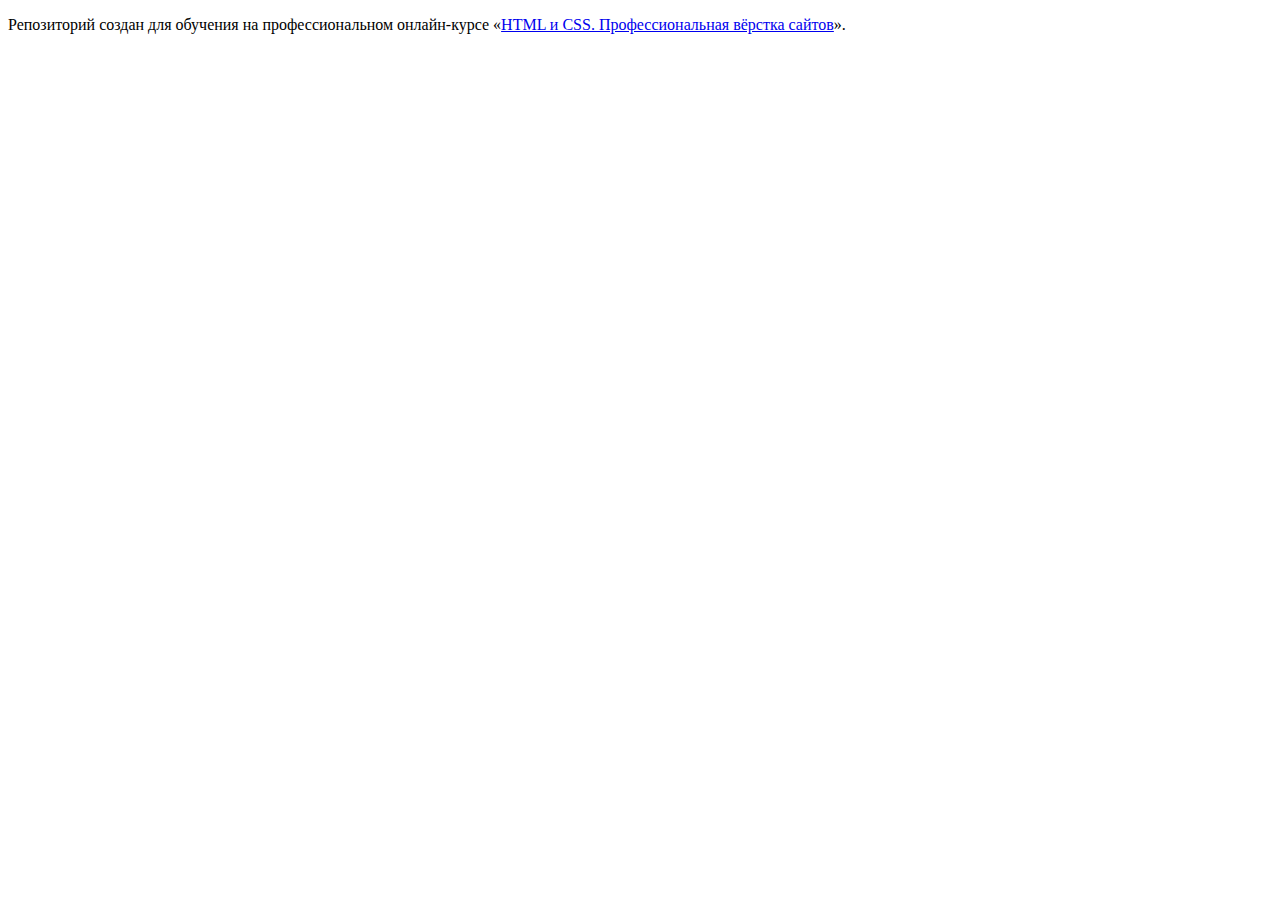
==== index.html @ 59f22d5f ":hatching_chick:" ====
<!DOCTYPE html>
<html lang="ru">
  <head>
    <meta charset="utf-8">
    <title>HTML Academy: Седона</title>
  </head>
  <body>

    <p>Репозиторий создан для обучения на профессиональном онлайн‑курсе «<a href="https://htmlacademy.ru/intensive/htmlcss">HTML и CSS. Профессиональная вёрстка сайтов</a>».</p>

  </body>
</html>
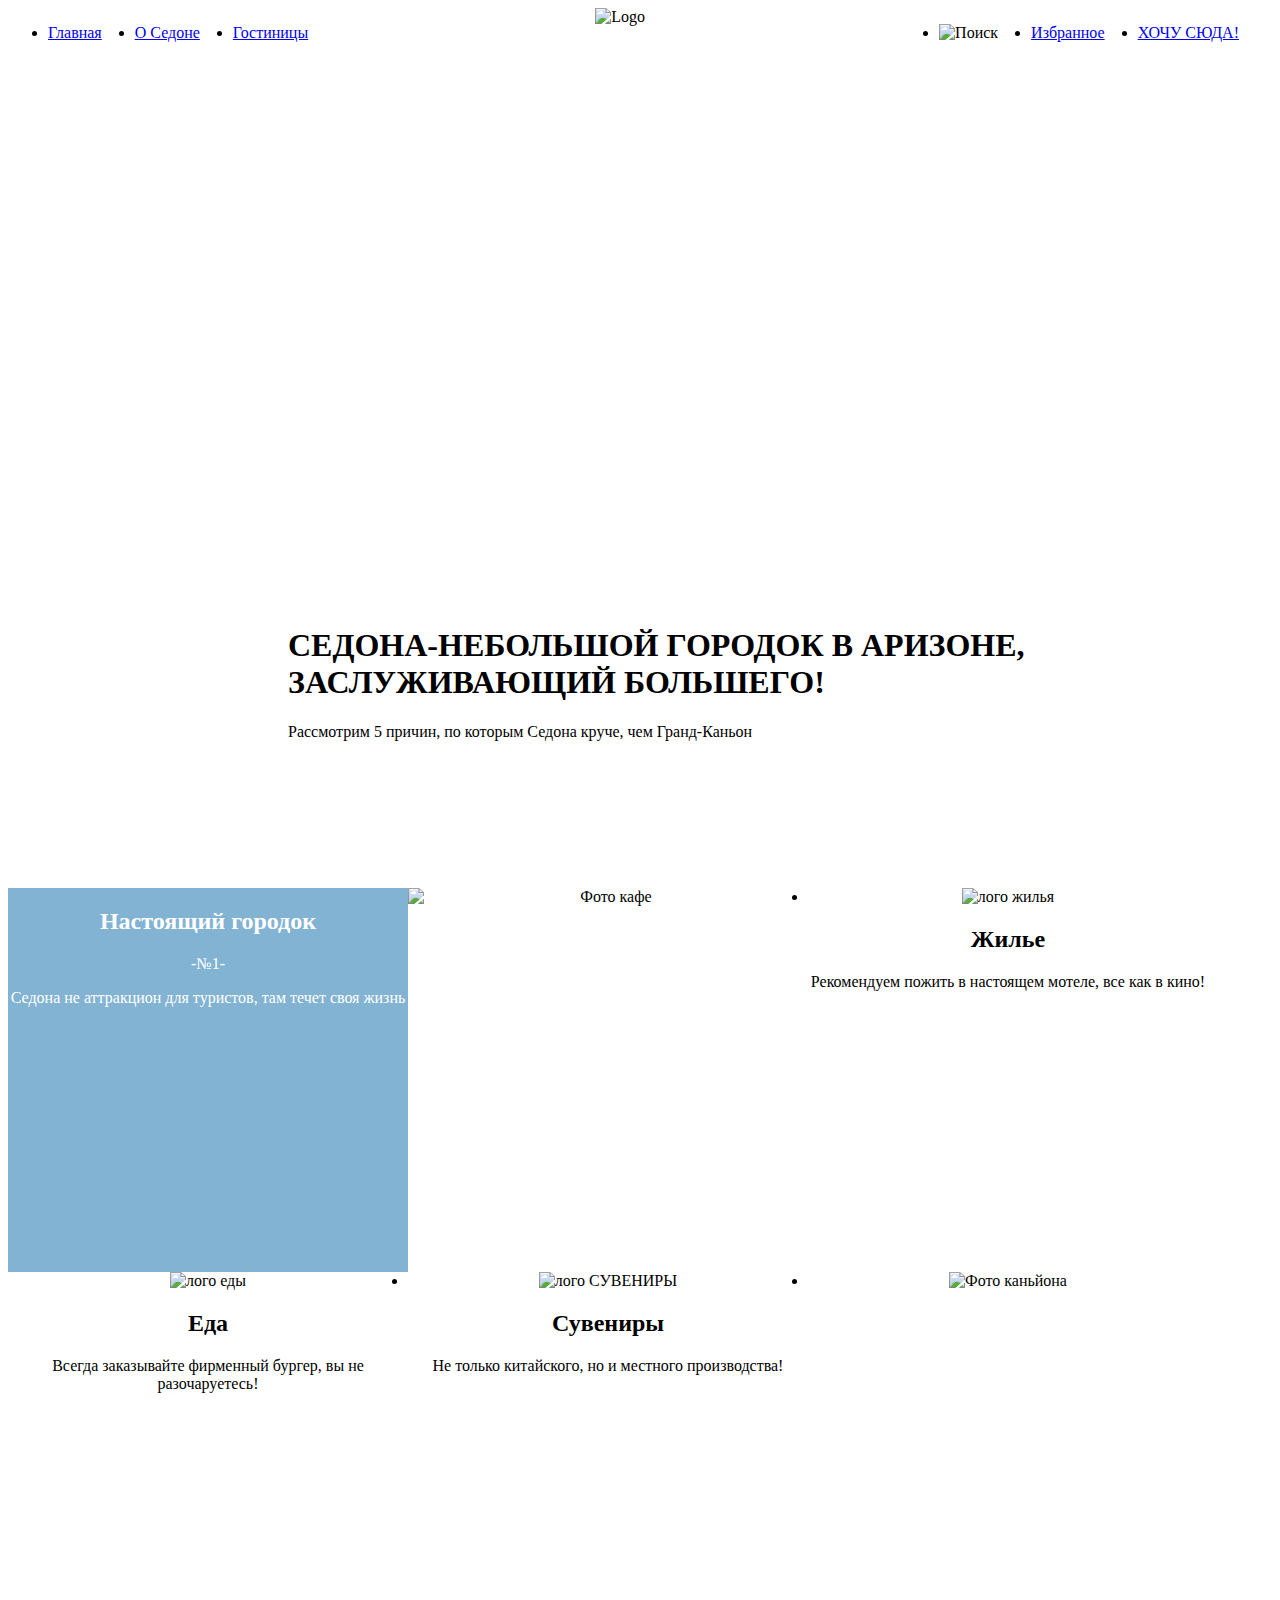
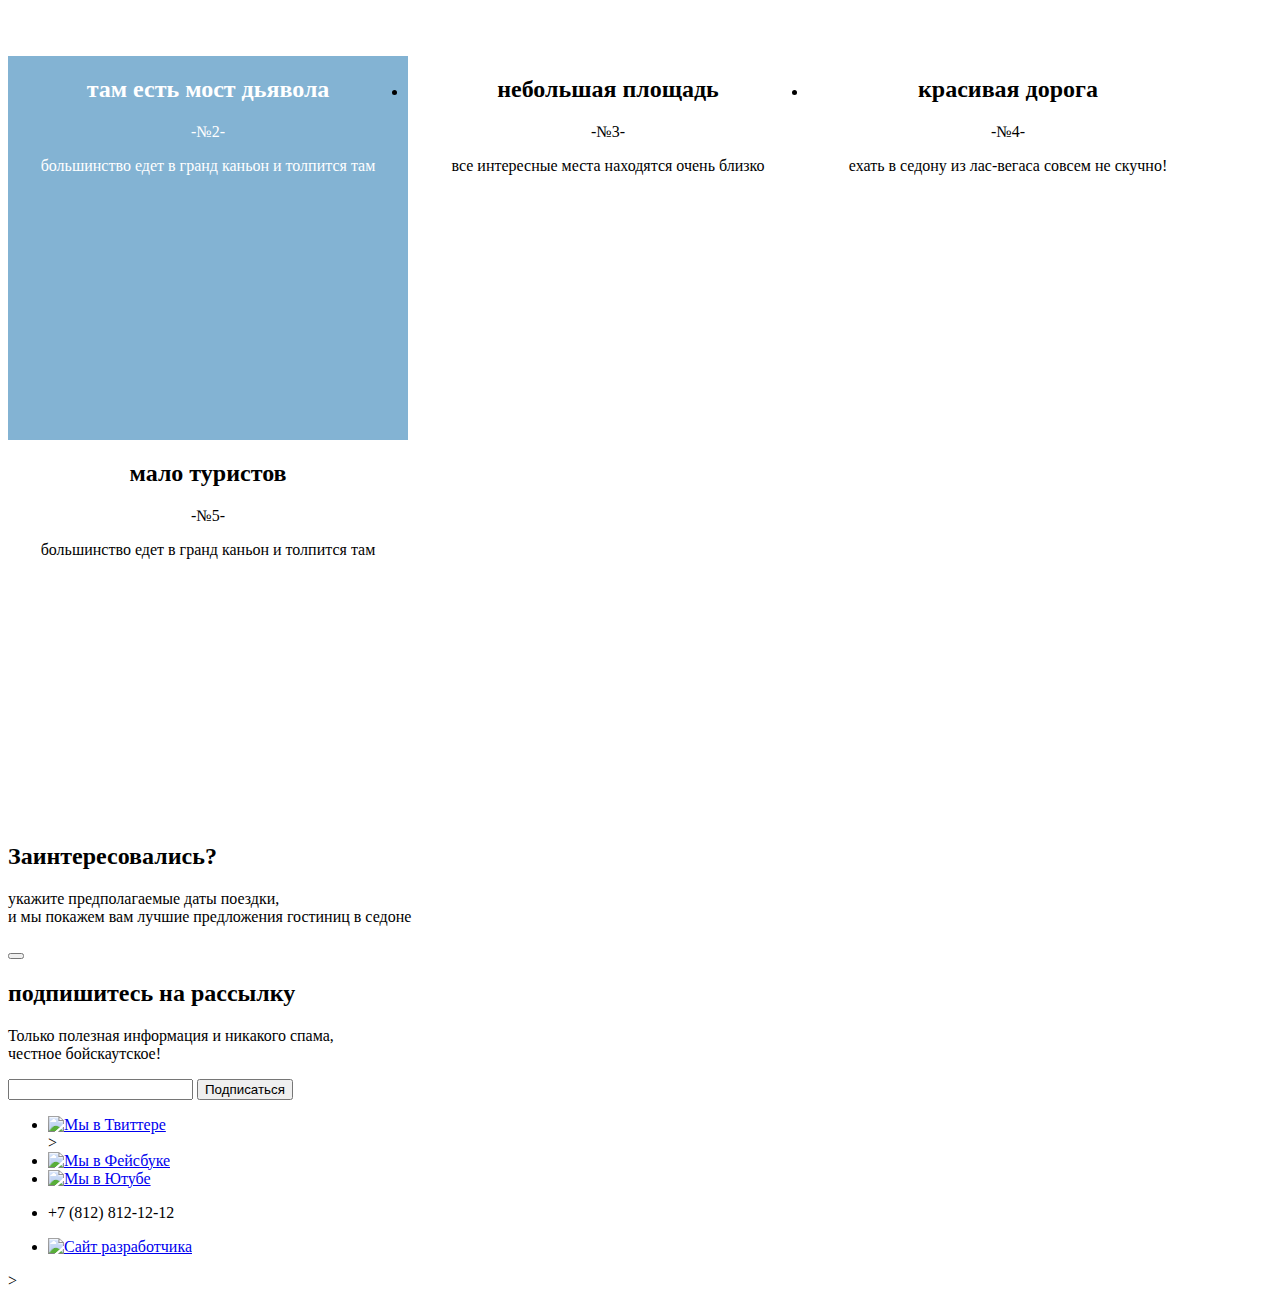
==== commit b048da9f: "добавлен индекс" ====
--- a/index.html
+++ b/index.html
@@ -1,12 +1,149 @@
 <!DOCTYPE html>
 <html lang="ru">
-  <head>
-    <meta charset="utf-8">
-    <title>HTML Academy: Седона</title>
-  </head>
-  <body>
 
-    <p>Репозиторий создан для обучения на профессиональном онлайн‑курсе «<a href="https://htmlacademy.ru/intensive/htmlcss">HTML и CSS. Профессиональная вёрстка сайтов</a>».</p>
+<head>
+  <meta charset="utf-8">
+  <title>HTML Academy: Седона</title>
+  <link rel="stylesheet" type="text/css" href="./stylesheet/main.css">
+</head>
 
-  </body>
-</html>
+<body>
+  <header class="header">
+    <div class="menu">
+      <nav class="navigation">
+        <ul class="navigation-list ul1">
+          <li class="navigation-item">
+            <a class="navigation-link" href="#">Главная</a>
+          </li>
+          <li class="navigation-item">
+            <a class="navigation-link" href="#">О Седоне</a>
+          </li>
+          <li class="navigation-item">
+            <a class="navigation-link" href="#">Гостиницы</a>
+          </li>
+        </ul>
+        <img class="logo" src="" alt="Logo">
+        <ul class="navigation-list ul2">
+          <li class="navigation-item">
+            <img  src="" alt="Поиск">
+          </li>
+          <li class="navigation-item">
+            <a class="navigation-link" href="#">Избранное</a>
+          </li>
+          <li class="navigation-item">
+            <a class="navigation-link" href="#">ХОЧУ СЮДА!</a>
+          </li>
+        </ul>
+      </nav>
+    </div>
+  </header>
+  <main>
+  <div class="first-screen">
+    <div class="index-background">
+      <div class="main-welcome">
+      </div>
+    </div>
+    <div class="main-first-screen">
+      <H1 >СЕДОНА-НЕБОЛЬШОЙ ГОРОДОК В АРИЗОНЕ,<br> ЗАСЛУЖИВАЮЩИЙ БОЛЬШЕГО!</H1>
+      <p> Рассмотрим 5 причин, по которым Седона круче, чем Гранд-Каньон</p>
+    </div>
+  </div>
+  <div >
+     <ul class="advantages" >  
+       <li class="advantages-city"> 
+         <h2>Настоящий городок</h2>
+        <p>-№1-</p>
+        <p>Седона не аттракцион для туристов, там течет своя жизнь</p>
+       </li>
+       <li class="advantages-foto">
+         <img src="img/photo-1.jpg" alt="Фото кафе">
+       </li>
+       <li class="advantages-home">
+        <img src="img/icon-1.svg" alt="лого жилья">
+        <h2>Жилье</h2>
+        <p>Рекомендуем пожить в настоящем мотеле, все как в кино!</p>
+       </li>
+       <li>
+        <img src="img/icon-2.svg" alt="лого еды"> 
+        <h2>Еда</h2>
+        <p>Всегда заказывайте фирменный бургер, вы не разочаруетесь!</p>
+       </li>
+       <li>
+        <img src="img/icon-3.svg" alt="лого СУВЕНИРЫ"> 
+        <h2>Сувениры</h2>
+        <p>Не только китайского, но и местного производства!</p>
+       </li>
+       <li class="bridg-city">
+        <img src="" alt="Фото каньйона">
+       </li>
+       <li class="advantages-city">
+         <h2>там есть мост дьявола</h2>
+         <p>-№2-</p>
+         <p>большинство едет в гранд каньон и толпится там</p>
+       </li>
+       <li>
+        <h2>небольшая площадь</h2>
+        <p>-№3-</p>
+        <p>все интересные места находятся очень близко</p>
+       </li>
+       <li>
+        <h2>красивая дорога</h2>
+        <p>-№4-</p>
+        <p>ехать в седону из лас-вегаса совсем не скучно!</p>
+       </li>
+       <li>
+        <h2>мало туристов</h2>
+        <p>-№5-</p>
+        <p>большинство едет в гранд каньон и толпится там</p>
+       </li>
+     </ul> 
+  </div>
+  <div class="search-hostel">
+    <section>
+      <h2>Заинтересовались?</h2>
+      <p>укажите предполагаемые даты поездки, <br>
+        и мы покажем вам лучшие предложения гостиниц в седоне</p>
+      <button type=>
+    </section>
+  </div>
+  <div class="messages">
+    <section>
+     <h2>подпишитесь на рассылку</h2> 
+     <p>Только полезная информация и никакого спама, <br> честное бойскаутское!</p>
+     <form action="https://echo.htmlacademy.ru/courses" method="post">
+      <input type="text" name="e-mail">
+      <button type="submit">Подписаться</button>
+    </form>
+    </section>
+   </div>
+  </main>
+  <footer>
+    <ul class="page-footer">
+      <li>
+      <a class="footer footer-twitter" href="https://twitter.com/htmlacademy">
+      <img src="" alt="Мы в Твиттере">
+      </a>
+      </li>>
+      <li>
+      <a class="footer footer-facebook" href="https://www.facebook.com/htmlacademy">
+        <img src="" alt="Мы в Фейсбуке">
+        </a>
+      </li>
+      <li>
+      <a class="footer footer-youtube" href="https://www.youtube.com/htmlacademy">
+          <img src="" alt="Мы в Ютубе">
+      </a>
+    </li>
+    <li>
+      <p> +7 (812) 812-12-12 </p>
+    </li>
+     <li>
+      <a class="footer footer-logo" href="https://htmlacademy.ru">
+        <img src="img/logo_htmlacademy.svg" alt="Сайт разработчика">
+    </a>
+    </li>
+  </ul>>
+ </footer>
+</body>
+
+</html>--- a/stylesheet/main.css
+++ b/stylesheet/main.css
@@ -0,0 +1,82 @@
+@font-face {
+    font-family: "PT Sans";
+    font-style: normal;
+    font-weight: 400;
+    src: url("fonts/ptsans-400.woff2") format("woff2");
+    font-display: swap;
+  }
+  
+  @font-face {
+    font-family: "PT Sans";
+    font-style: normal;
+    font-weight: 700;
+    src: url("fonts/pt-sans-bold.woff2") format("woff2");
+    font-display: swap;
+  }
+  
+  body {
+    font-family: "PT Sans";
+    font-style: normal;
+    font-size: 16px;
+}
+
+.index-background{
+    background: no-repeat center url("../img/index-background.png ") ;  
+    width:1200px;
+    height:485px;
+    }
+
+.main-welcome {
+    padding-left: 411px;
+    padding-top: 300px;
+    width:458px;
+    height:352px;
+    
+        background: url("../img/welcome.png") no-repeat 411px 116px;  
+         
+    }
+.navigation{ 
+    
+display: flex;
+flex-direction:row;
+}   
+.ul1{
+display: flex;
+justify-content: space-around;
+margin-right: auto;
+}    
+.ul2{
+    display: flex;   
+    justify-content: space-around;
+margin-left: auto;
+}
+.navigation-item{
+margin-right: 33px;
+}
+.main-first-screen{
+    padding-top: 63px;
+    padding-left: 280px;
+    width: 1200px;
+    height: 282px; 
+    background: #FFFFFF;
+}
+.advantages-city{
+    background: #83B3D3;
+    color: #FFFFFF;
+}
+.advantages-foto{
+    display:grid;
+    grid-column: 2 / 3;
+    }
+
+.advantages{
+    margin:0;
+    padding:0;
+    display:grid;
+    grid-template-columns: 400px 400px 400px;
+    grid-template-rows:384px 384px 384px 384px;
+    width: 1200px;
+    height: 1535px;
+    text-align: center;
+   
+}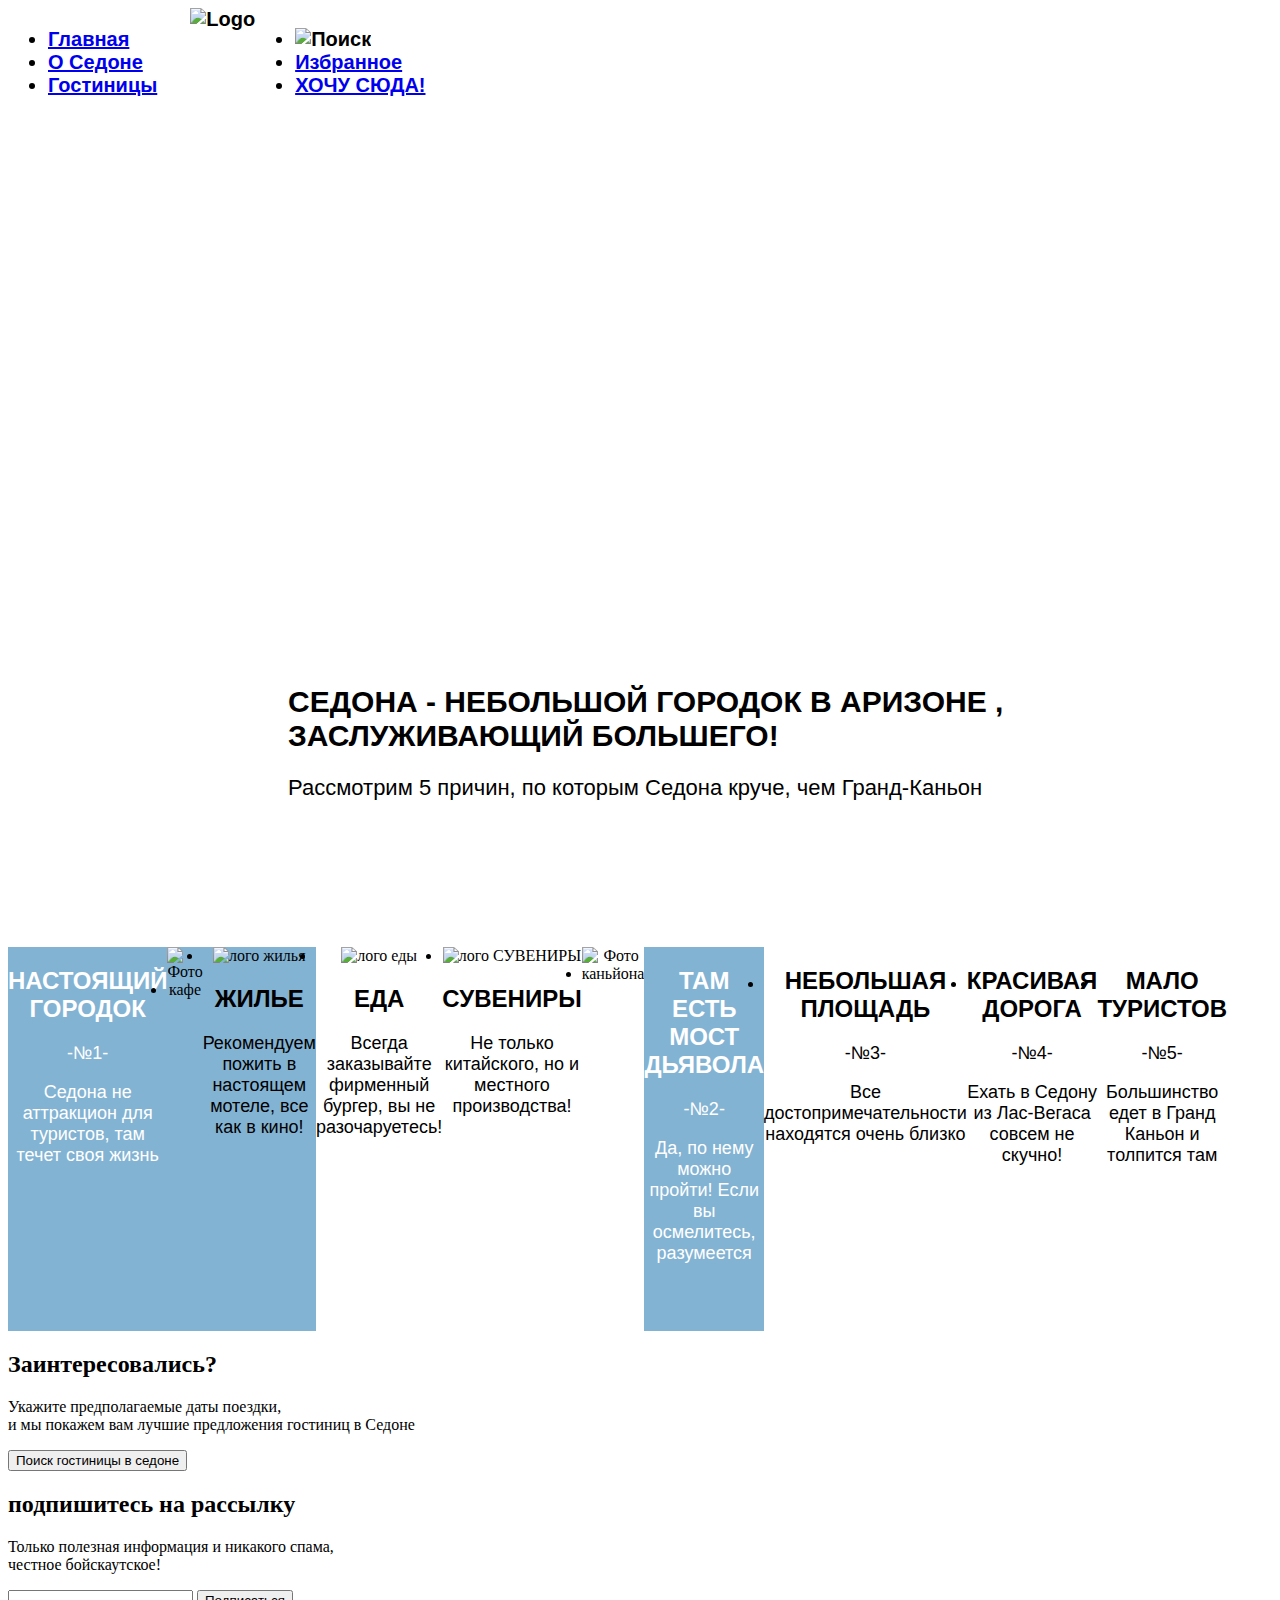
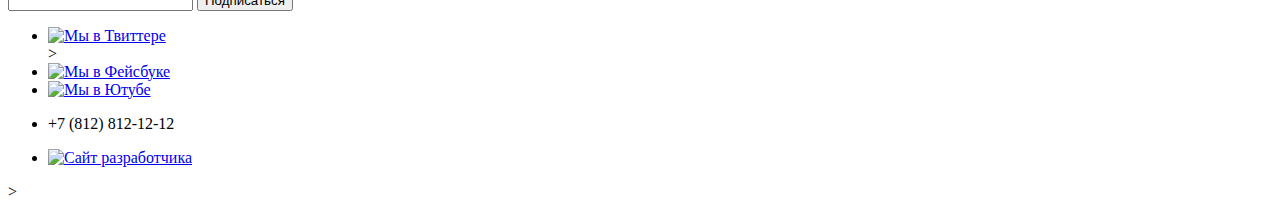
==== commit a271b5aa: "испраления по ревью" ====
--- a/index.html
+++ b/index.html
@@ -25,7 +25,7 @@
         <img class="logo" src="" alt="Logo">
         <ul class="navigation-list ul2">
           <li class="navigation-item">
-            <img  src="" alt="Поиск">
+            <img src="" alt="Поиск">
           </li>
           <li class="navigation-item">
             <a class="navigation-link" href="#">Избранное</a>
@@ -38,112 +38,111 @@
     </div>
   </header>
   <main>
-  <div class="first-screen">
     <div class="index-background">
       <div class="main-welcome">
       </div>
     </div>
     <div class="main-first-screen">
-      <H1 >СЕДОНА-НЕБОЛЬШОЙ ГОРОДОК В АРИЗОНЕ,<br> ЗАСЛУЖИВАЮЩИЙ БОЛЬШЕГО!</H1>
+      <h1>Седона - небольшой городок в аризоне ,<br> заслуживающий большего!</h1>
       <p> Рассмотрим 5 причин, по которым Седона круче, чем Гранд-Каньон</p>
     </div>
-  </div>
-  <div >
-     <ul class="advantages" >  
-       <li class="advantages-city"> 
-         <h2>Настоящий городок</h2>
-        <p>-№1-</p>
-        <p>Седона не аттракцион для туристов, там течет своя жизнь</p>
-       </li>
-       <li class="advantages-foto">
-         <img src="img/photo-1.jpg" alt="Фото кафе">
-       </li>
-       <li class="advantages-home">
-        <img src="img/icon-1.svg" alt="лого жилья">
-        <h2>Жилье</h2>
-        <p>Рекомендуем пожить в настоящем мотеле, все как в кино!</p>
-       </li>
-       <li>
-        <img src="img/icon-2.svg" alt="лого еды"> 
-        <h2>Еда</h2>
-        <p>Всегда заказывайте фирменный бургер, вы не разочаруетесь!</p>
-       </li>
-       <li>
-        <img src="img/icon-3.svg" alt="лого СУВЕНИРЫ"> 
-        <h2>Сувениры</h2>
-        <p>Не только китайского, но и местного производства!</p>
-       </li>
-       <li class="bridg-city">
-        <img src="" alt="Фото каньйона">
-       </li>
-       <li class="advantages-city">
-         <h2>там есть мост дьявола</h2>
-         <p>-№2-</p>
-         <p>большинство едет в гранд каньон и толпится там</p>
-       </li>
-       <li>
-        <h2>небольшая площадь</h2>
-        <p>-№3-</p>
-        <p>все интересные места находятся очень близко</p>
-       </li>
-       <li>
-        <h2>красивая дорога</h2>
-        <p>-№4-</p>
-        <p>ехать в седону из лас-вегаса совсем не скучно!</p>
-       </li>
-       <li>
-        <h2>мало туристов</h2>
-        <p>-№5-</p>
-        <p>большинство едет в гранд каньон и толпится там</p>
-       </li>
-     </ul> 
-  </div>
-  <div class="search-hostel">
-    <section>
-      <h2>Заинтересовались?</h2>
-      <p>укажите предполагаемые даты поездки, <br>
-        и мы покажем вам лучшие предложения гостиниц в седоне</p>
-      <button type=>
+    </div>
+    <div>
+      <ul class="advantages">
+        <li class="advantages-city">
+          <h2>Настоящий городок</h2>
+          <p>-№1-</p>
+          <p>Седона не аттракцион для туристов, там течет своя жизнь</p>
+        </li>
+        <li class="advantages-foto">
+          <img src="img/photo-1.jpg" alt="Фото кафе">
+        </li>
+        <li class="advantages-home">
+          <img src="img/icon-1.svg" alt="лого жилья">
+          <h2>Жилье</h2>
+          <p>Рекомендуем пожить в настоящем мотеле, все как в кино!</p>
+        </li>
+        <li class="advantages-food">
+          <img src="img/icon-2.svg" alt="лого еды">
+          <h2>Еда</h2>
+          <p>Всегда заказывайте фирменный бургер, вы не разочаруетесь!</p>
+        </li>
+        <li class="advantages-gift">
+          <img src="img/icon-3.svg" alt="лого СУВЕНИРЫ">
+          <h2>Сувениры</h2>
+          <p>Не только китайского, но и местного производства!</p>
+        </li>
+        <li class="bridg-city">
+          <img src="img/photo-2.jpg" alt="Фото каньйона">
+        </li>
+        <li class="advantages-city ">
+          <h2>там есть мост дьявола</h2>
+          <p>-№2-</p>
+          <p>Да, по нему можно пройти! Если вы осмелитесь, разумеется</p>
+        </li>
+        <li class="advantages-area">
+          <h2>небольшая площадь</h2>
+          <p>-№3-</p>
+          <p>Все достопримечательности находятся очень близко</p>
+        </li>
+        <li class="advantages-root">
+          <h2>красивая дорога</h2>
+          <p>-№4-</p>
+          <p>Ехать в Седону из Лас-Вегаса совсем не скучно!</p>
+        </li>
+        <li class="advantages-tourist">
+          <h2>мало туристов</h2>
+          <p>-№5-</p>
+          <p>Большинство едет в Гранд Каньон и толпится там</p>
+        </li>
+      </ul>
+    </div>
+    <section class="search">
+      <h2 class="search-question">Заинтересовались?</h2>
+      <p class="search-data">Укажите предполагаемые даты поездки, <br>
+        и мы покажем вам лучшие предложения гостиниц в Седоне</p>
+      <a class="search-hostels" href="#">
+        <button type="submit">Поиск гостиницы в седоне</button>
+      </a>
     </section>
-  </div>
-  <div class="messages">
-    <section>
-     <h2>подпишитесь на рассылку</h2> 
-     <p>Только полезная информация и никакого спама, <br> честное бойскаутское!</p>
-     <form action="https://echo.htmlacademy.ru/courses" method="post">
-      <input type="text" name="e-mail">
-      <button type="submit">Подписаться</button>
-    </form>
-    </section>
-   </div>
+    <div class="messages">
+      <section>
+        <h2>подпишитесь на рассылку</h2>
+        <p>Только полезная информация и никакого спама, <br> честное бойскаутское!</p>
+        <form action="https://echo.htmlacademy.ru/courses" method="post">
+          <input type="text" name="e-mail">
+          <button type="submit">Подписаться</button>
+        </form>
+      </section>
+    </div>
   </main>
   <footer>
     <ul class="page-footer">
       <li>
-      <a class="footer footer-twitter" href="https://twitter.com/htmlacademy">
-      <img src="" alt="Мы в Твиттере">
-      </a>
+        <a class="footer footer-twitter" href="https://twitter.com/htmlacademy">
+          <img src="" alt="Мы в Твиттере">
+        </a>
       </li>>
       <li>
-      <a class="footer footer-facebook" href="https://www.facebook.com/htmlacademy">
-        <img src="" alt="Мы в Фейсбуке">
+        <a class="footer footer-facebook" href="https://www.facebook.com/htmlacademy">
+          <img src="" alt="Мы в Фейсбуке">
         </a>
       </li>
       <li>
-      <a class="footer footer-youtube" href="https://www.youtube.com/htmlacademy">
+        <a class="footer footer-youtube" href="https://www.youtube.com/htmlacademy">
           <img src="" alt="Мы в Ютубе">
-      </a>
-    </li>
-    <li>
-      <p> +7 (812) 812-12-12 </p>
-    </li>
-     <li>
-      <a class="footer footer-logo" href="https://htmlacademy.ru">
-        <img src="img/logo_htmlacademy.svg" alt="Сайт разработчика">
-    </a>
-    </li>
-  </ul>>
- </footer>
+        </a>
+      </li>
+      <li>
+        <p> +7 (812) 812-12-12 </p>
+      </li>
+      <li>
+        <a class="footer footer-logo" href="https://htmlacademy.ru">
+          <img src="img/logo_htmlacademy.svg" alt="Сайт разработчика">
+        </a>
+      </li>
+    </ul>>
+  </footer>
 </body>
 
 </html>--- a/stylesheet/main.css
+++ b/stylesheet/main.css
@@ -1,82 +1,121 @@
 @font-face {
-    font-family: "PT Sans";
-    font-style: normal;
-    font-weight: 400;
-    src: url("fonts/ptsans-400.woff2") format("woff2");
-    font-display: swap;
-  }
-  
-  @font-face {
-    font-family: "PT Sans";
-    font-style: normal;
-    font-weight: 700;
-    src: url("fonts/pt-sans-bold.woff2") format("woff2");
-    font-display: swap;
-  }
-  
-  body {
-    font-family: "PT Sans";
-    font-style: normal;
-    font-size: 16px;
+  font-family: "PT Sans";
+  font-style: normal;
+  font-weight: 400;
+  src: url("fonts/ptsans-400.woff2") format("woff2");
+  font-display: swap;
 }
 
-.index-background{
-    background: no-repeat center url("../img/index-background.png ") ;  
-    width:1200px;
-    height:485px;
-    }
+@font-face {
+  font-family: "PT Sans";
+  font-style: normal;
+  font-weight: 700;
+  src: url("fonts/pt-sans-bold.woff2") format("woff2");
+  font-display: swap;
+}
 
+body {
+  font-family: "PT Sans";
+  font-style: normal;
+  font-size: 16px;
+}
+
+.index-background {
+  background: no-repeat center url("../img/index-background.png ");
+  width: 1200px;
+  height: 485px;
+}
+ 
 .main-welcome {
-    padding-left: 411px;
-    padding-top: 300px;
-    width:458px;
-    height:352px;
-    
-        background: url("../img/welcome.png") no-repeat 411px 116px;  
-         
-    }
-.navigation{ 
-    
-display: flex;
-flex-direction:row;
-}   
-.ul1{
-display: flex;
-justify-content: space-around;
-margin-right: auto;
-}    
-.ul2{
-    display: flex;   
-    justify-content: space-around;
-margin-left: auto;
+  padding-left: 411px;
+  padding-top: 300px;
+  width: 458px;
+  height: 352px;
+
+  background: url("../img/welcome.png") no-repeat 411px 116px;
 }
-.navigation-item{
-margin-right: 33px;
+
+.navigation {
+  font-family: "PT Sans", sans-serif;
+  font-size: 20px;
+  font-weight: 700;
+  display: flex;
+  width: 1200px;
+  flex-direction: row;
 }
-.main-first-screen{
-    padding-top: 63px;
-    padding-left: 280px;
-    width: 1200px;
-    height: 282px; 
-    background: #FFFFFF;
+
+.nav-left {
+  display: flex;
+  justify-content: space-around;
+  margin-right: auto;
 }
-.advantages-city{
-    background: #83B3D3;
-    color: #FFFFFF;
+
+.nav-right {
+  display: flex;
+  justify-content: space-around;
+  margin-left: auto;
 }
-.advantages-foto{
-    display:grid;
-    grid-column: 2 / 3;
-    }
 
-.advantages{
-    margin:0;
-    padding:0;
-    display:grid;
-    grid-template-columns: 400px 400px 400px;
-    grid-template-rows:384px 384px 384px 384px;
-    width: 1200px;
-    height: 1535px;
-    text-align: center;
-   
-}+.navigation-item {
+  margin-right: 33px;
+}
+
+.main-first-screen h1 {
+  font-size: 30px;
+  font-weight: 700;
+  text-transform: uppercase;
+}
+
+.main-first-screen p {
+  font-size: 22px;
+  font-weight: 400;
+}
+
+.main-first-screen {
+  font-family: "PT Sans", sans-serif;
+  padding-top: 63px;
+  padding-left: 280px;
+  width: 1200px;
+  height: 282px;
+  background: #ffffff;
+}
+
+.advantages-city {
+  background: #83b3d3;
+  color: #ffffff;
+}
+
+.advantages h2 {
+  font-family: "PT Sans", sans-serif;
+  font-size: 24px;
+  font-weight: 700;
+  text-transform: uppercase;
+}
+
+.advantages p {
+  font-family: "PT Sans", sans-serif;
+  font-size: 18px;
+  font-weight: 400;
+}
+
+.advantages-home
+  .advantages-gift
+  .advantages-area
+  .advantages-root
+  .advantages-tourist {
+  background: #83b3d3;
+}
+
+.advantages-food {
+  background: #ffffff;
+}
+
+.advantages {
+  margin: 0;
+  padding: 0;
+  display: flex;
+  width: 400px;
+  height: 384px;
+  text-align: center;
+  background: #83b3d3;
+}
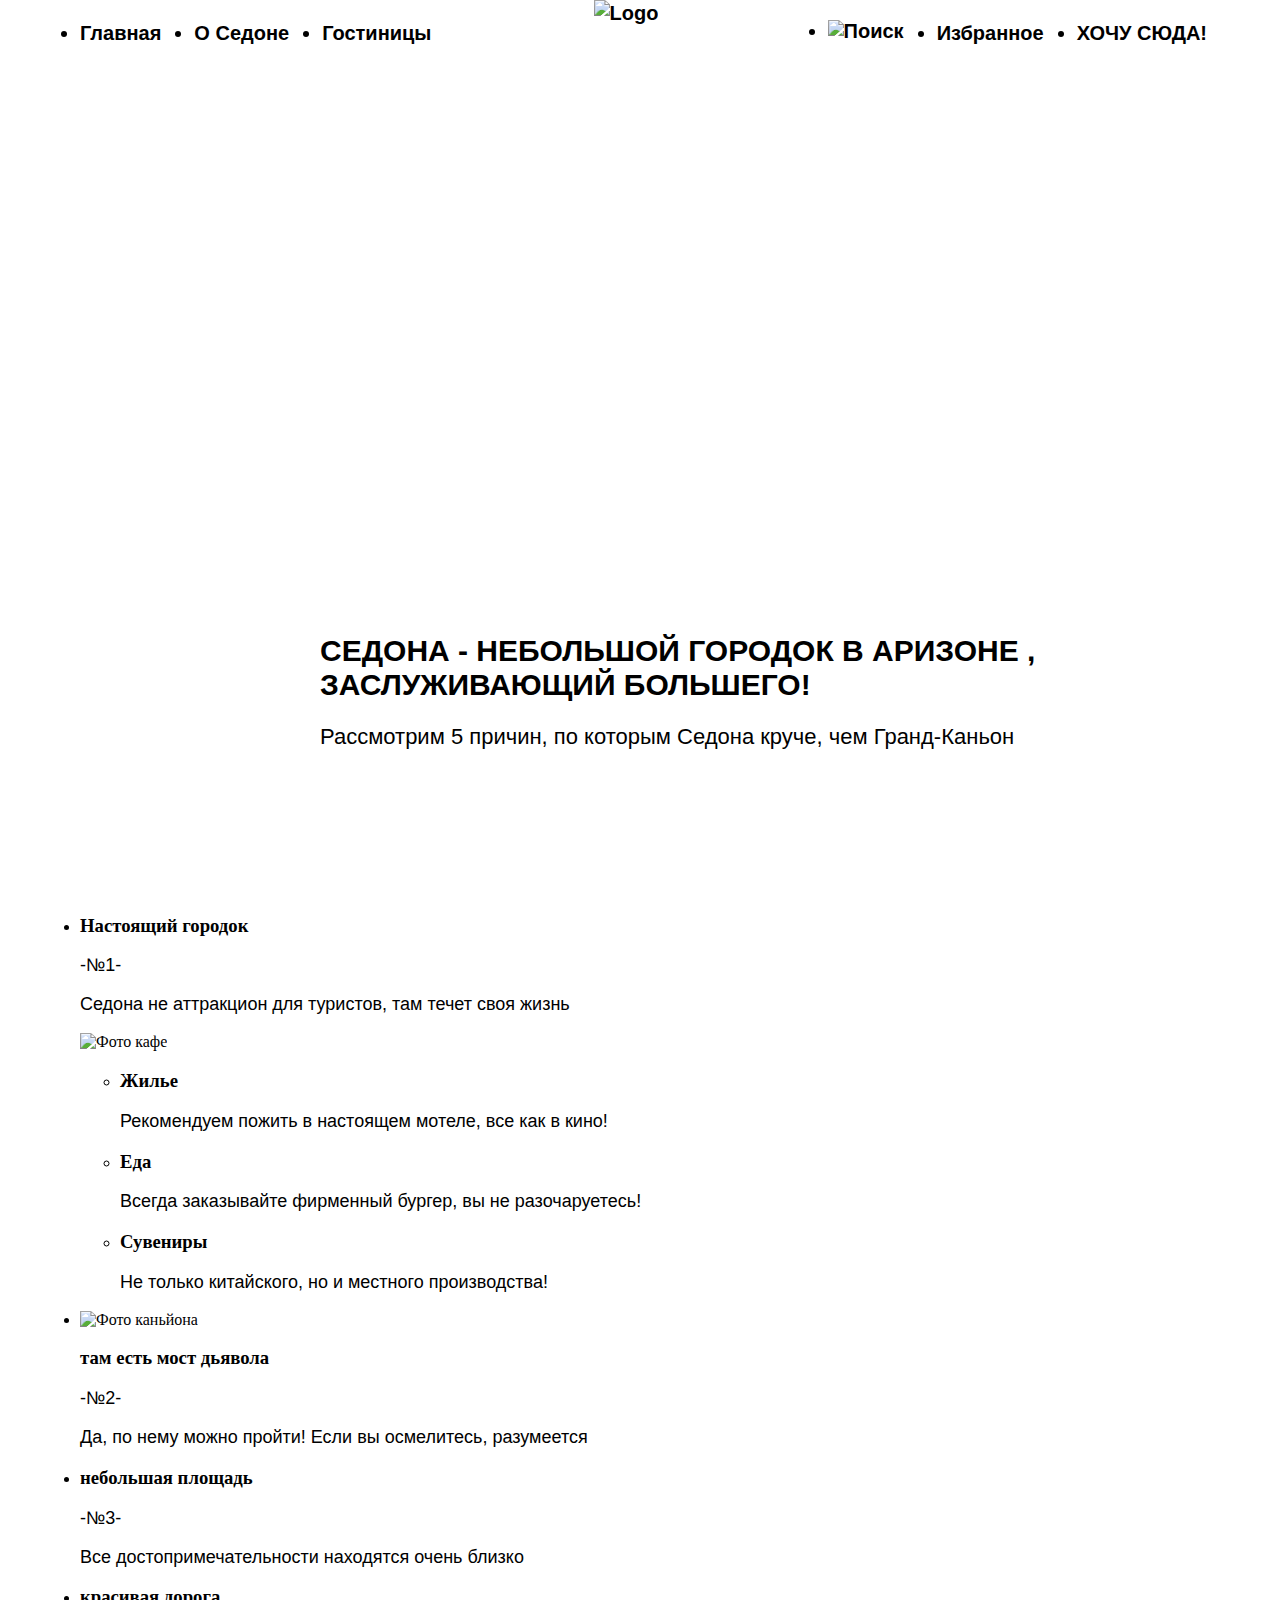
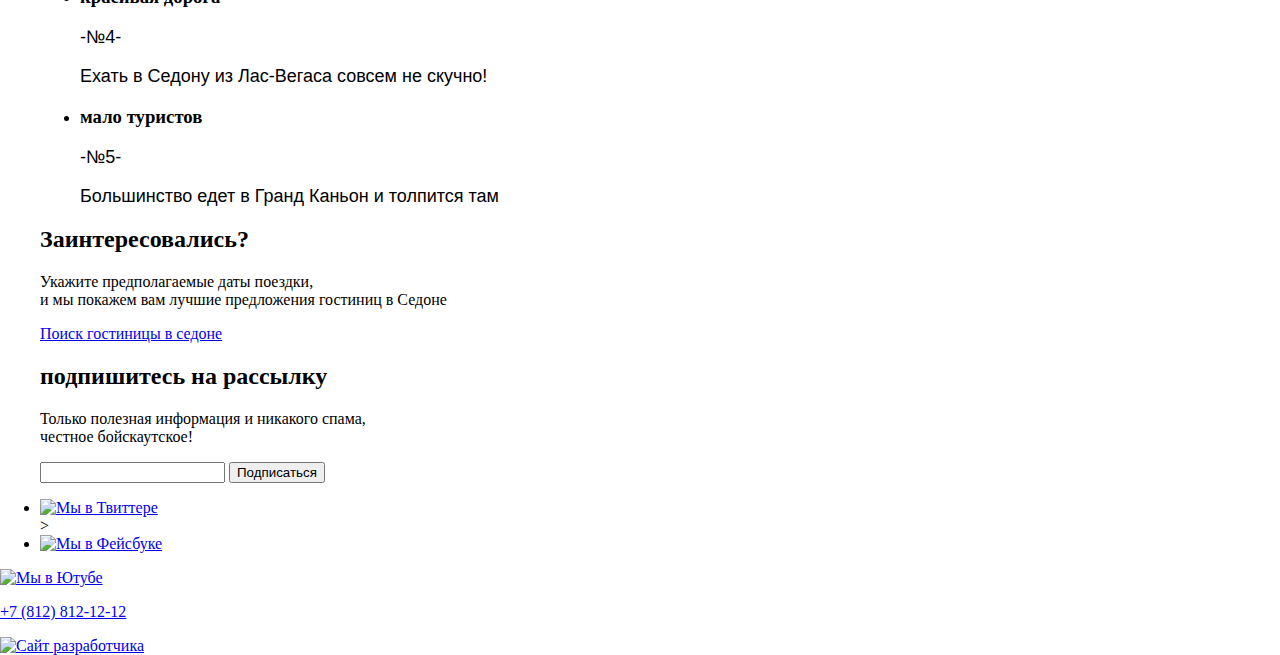
==== commit 919f6e48: "исправления исправлений" ====
--- a/index.html
+++ b/index.html
@@ -9,9 +9,8 @@
 
 <body>
   <header class="header">
-    <div class="menu">
-      <nav class="navigation">
-        <ul class="navigation-list ul1">
+        <nav class="navigation">
+        <ul class="navigation-list site-list">
           <li class="navigation-item">
             <a class="navigation-link" href="#">Главная</a>
           </li>
@@ -22,8 +21,10 @@
             <a class="navigation-link" href="#">Гостиницы</a>
           </li>
         </ul>
-        <img class="logo" src="" alt="Logo">
-        <ul class="navigation-list ul2">
+        <a class="navigation-link" href="catalog.html">
+          <img class="logo" src="" alt="Logo">
+        </a>
+        <ul class="navigation-list user-list">
           <li class="navigation-item">
             <img src="" alt="Поиск">
           </li>
@@ -35,114 +36,103 @@
           </li>
         </ul>
       </nav>
+  </header>
+  <main class="main-container">
+    <div class="page-container">
+    <div class="index-background">
     </div>
-  </header>
-  <main>
-    <div class="index-background">
-      <div class="main-welcome">
-      </div>
-    </div>
-    <div class="main-first-screen">
+    <div class="main-screen">
       <h1>Седона - небольшой городок в аризоне ,<br> заслуживающий большего!</h1>
       <p> Рассмотрим 5 причин, по которым Седона круче, чем Гранд-Каньон</p>
     </div>
     </div>
     <div>
       <ul class="advantages">
-        <li class="advantages-city">
-          <h2>Настоящий городок</h2>
-          <p>-№1-</p>
-          <p>Седона не аттракцион для туристов, там течет своя жизнь</p>
+        <li class="advantages-item">
+          <h3 class="card-item">Настоящий городок</h3>
+          <p class="card-item-number">-№1-</p>
+          <p class="card">Седона не аттракцион для туристов, там течет своя жизнь</p>
+          <img src="img/photo-1.jpg" alt="Фото кафе">
+        <ul>
+        <li class="advantages-item">
+          <h3 class="advantages-card-item">Жилье</h3>
+          <p class="card">Рекомендуем пожить в настоящем мотеле, все как в кино!</p>
         </li>
-        <li class="advantages-foto">
-          <img src="img/photo-1.jpg" alt="Фото кафе">
+        <li class="advantages-card-item">
+          <h3 class="card-item">Еда</h3>
+          <p class="card">Всегда заказывайте фирменный бургер, вы не разочаруетесь!</p>
         </li>
-        <li class="advantages-home">
-          <img src="img/icon-1.svg" alt="лого жилья">
-          <h2>Жилье</h2>
-          <p>Рекомендуем пожить в настоящем мотеле, все как в кино!</p>
+        <li class="advantages-card-item">
+          <h3 class="card-item">Сувениры</h3>
+          <p class="card">Не только китайского, но и местного производства!</p>
         </li>
-        <li class="advantages-food">
-          <img src="img/icon-2.svg" alt="лого еды">
-          <h2>Еда</h2>
-          <p>Всегда заказывайте фирменный бургер, вы не разочаруетесь!</p>
+        </ul>
         </li>
-        <li class="advantages-gift">
-          <img src="img/icon-3.svg" alt="лого СУВЕНИРЫ">
-          <h2>Сувениры</h2>
-          <p>Не только китайского, но и местного производства!</p>
+        <li class="advantages-item">
+          <img src="img/photo-2.jpg" alt="Фото каньйона">
+          <h3 class="card-item">там есть мост дьявола</h3>
+          <p class="card-item-number">-№2-</p>
+          <p class="card">Да, по нему можно пройти! Если вы осмелитесь, разумеется</p>
         </li>
-        <li class="bridg-city">
-          <img src="img/photo-2.jpg" alt="Фото каньйона">
+        <li class="advantages-item">
+          <h3 class="card-item">небольшая площадь</h3>
+          <p class="card-item-number">-№3-</p>
+          <p class="card">Все достопримечательности находятся очень близко</p>
         </li>
-        <li class="advantages-city ">
-          <h2>там есть мост дьявола</h2>
-          <p>-№2-</p>
-          <p>Да, по нему можно пройти! Если вы осмелитесь, разумеется</p>
-        </li>
-        <li class="advantages-area">
-          <h2>небольшая площадь</h2>
-          <p>-№3-</p>
-          <p>Все достопримечательности находятся очень близко</p>
-        </li>
-        <li class="advantages-root">
-          <h2>красивая дорога</h2>
-          <p>-№4-</p>
+        <li class="advantages-item">
+          <h3 class="card-item">красивая дорога</h3>
+          <p class="card-item-number">-№4-</p>
           <p>Ехать в Седону из Лас-Вегаса совсем не скучно!</p>
         </li>
-        <li class="advantages-tourist">
-          <h2>мало туристов</h2>
-          <p>-№5-</p>
-          <p>Большинство едет в Гранд Каньон и толпится там</p>
+        <li class="advantages-item">
+          <h3 class="card-item">мало туристов</h3>
+          <p class="card-item-number">-№5-</p>
+          <p class="card">Большинство едет в Гранд Каньон и толпится там</p>
         </li>
       </ul>
     </div>
     <section class="search">
-      <h2 class="search-question">Заинтересовались?</h2>
-      <p class="search-data">Укажите предполагаемые даты поездки, <br>
+      <h2 class="search-title">Заинтересовались?</h2>
+      <p class="search-text">Укажите предполагаемые даты поездки, <br>
         и мы покажем вам лучшие предложения гостиниц в Седоне</p>
-      <a class="search-hostels" href="#">
-        <button type="submit">Поиск гостиницы в седоне</button>
+      <a class="search-link" href="#">
+        <p>Поиск гостиницы в седоне</p>
       </a>
     </section>
-    <div class="messages">
-      <section>
-        <h2>подпишитесь на рассылку</h2>
-        <p>Только полезная информация и никакого спама, <br> честное бойскаутское!</p>
-        <form action="https://echo.htmlacademy.ru/courses" method="post">
-          <input type="text" name="e-mail">
-          <button type="submit">Подписаться</button>
-        </form>
-      </section>
-    </div>
+    <section class="mailing">
+      <h2 class="mailing-title">подпишитесь на рассылку</h2>
+      <p class="mailing-info">Только полезная информация и никакого спама, <br> честное бойскаутское!</p>
+      <form class="mailgun" action="https://echo.htmlacademy.ru/courses" method="post">
+        <input type="text" name="e-mail">
+        <button class="mailgun-type" type="submit">Подписаться</button>
+      </form>
+    </section>
+  </div>
   </main>
-  <footer>
-    <ul class="page-footer">
-      <li>
-        <a class="footer footer-twitter" href="https://twitter.com/htmlacademy">
+  <footer class="page-footer">
+    <ul class="social-networks">
+      <li class="social-item">
+        <a class="social-networks-user" href="https://twitter.com/htmlacademy">
           <img src="" alt="Мы в Твиттере">
         </a>
       </li>>
-      <li>
-        <a class="footer footer-facebook" href="https://www.facebook.com/htmlacademy">
+      <li class="social-item">
+        <a class="social-networks-user" href="https://www.facebook.com/htmlacademy">
           <img src="" alt="Мы в Фейсбуке">
         </a>
       </li>
-      <li>
-        <a class="footer footer-youtube" href="https://www.youtube.com/htmlacademy">
+    </ul>
+      <li class="social-item">
+        <a class="social-networks-user" href="https://www.youtube.com/htmlacademy">
           <img src="" alt="Мы в Ютубе">
         </a>
       </li>
-      <li>
+        <a class="social-contact-number" href="tel:+78128121212">
         <p> +7 (812) 812-12-12 </p>
-      </li>
-      <li>
-        <a class="footer footer-logo" href="https://htmlacademy.ru">
+        </a>
+          <a class="social-adress" href="https://htmlacademy.ru">
           <img src="img/logo_htmlacademy.svg" alt="Сайт разработчика">
         </a>
-      </li>
-    </ul>>
   </footer>
 </body>
-
-</html>+</html>     --- a/stylesheet/main.css
+++ b/stylesheet/main.css
@@ -14,43 +14,59 @@
   font-display: swap;
 }
 
+html{
+  height: 100%;
+}
+
 body {
+  margin:0;
+  display: flex;
+  flex-direction: column;
+  min-height: 100%;
   font-family: "PT Sans";
   font-style: normal;
   font-size: 16px;
 }
 
+.main-container {
+  flex-grow: 1;
+}
+
 .index-background {
-  background: no-repeat center url("../img/index-background.png ");
+  background: url("../img/welcome.png"),url("../img/index-background.png ");
+  background-repeat: no-repeat, no-repeat;
+  background-position:center;
   width: 1200px;
   height: 485px;
-}
- 
-.main-welcome {
-  padding-left: 411px;
-  padding-top: 300px;
-  width: 458px;
-  height: 352px;
-
-  background: url("../img/welcome.png") no-repeat 411px 116px;
 }
 
 .navigation {
   font-family: "PT Sans", sans-serif;
+  color: black;
   font-size: 20px;
   font-weight: 700;
   display: flex;
   width: 1200px;
   flex-direction: row;
+  margin: 0 auto;
 }
 
-.nav-left {
+.navigation-link{
+  font-family: "PT Sans", sans-serif;
+  line-height: 26px;
+  font-weight: 700;
+  text-align: center;
+  color: black;
+  text-decoration: none;
+}
+
+.site-list {
   display: flex;
   justify-content: space-around;
   margin-right: auto;
 }
 
-.nav-right {
+.user-list {
   display: flex;
   justify-content: space-around;
   margin-left: auto;
@@ -60,18 +76,23 @@
   margin-right: 33px;
 }
 
-.main-first-screen h1 {
+.main-screen h1 {
   font-size: 30px;
   font-weight: 700;
   text-transform: uppercase;
 }
 
-.main-first-screen p {
+.main-screen p {
   font-size: 22px;
   font-weight: 400;
 }
 
-.main-first-screen {
+.main-container{
+  width: 1200px;
+  margin: 0 auto;
+}
+
+.main-screen {
   font-family: "PT Sans", sans-serif;
   padding-top: 63px;
   padding-left: 280px;
@@ -111,11 +132,13 @@
 }
 
 .advantages {
-  margin: 0;
-  padding: 0;
-  display: flex;
-  width: 400px;
-  height: 384px;
-  text-align: center;
-  background: #83b3d3;
+
 }
+
+.search-question {
+  text-transform: uppercase;
+}
+
+.search-hostels {
+  background-color: #756257;
+}
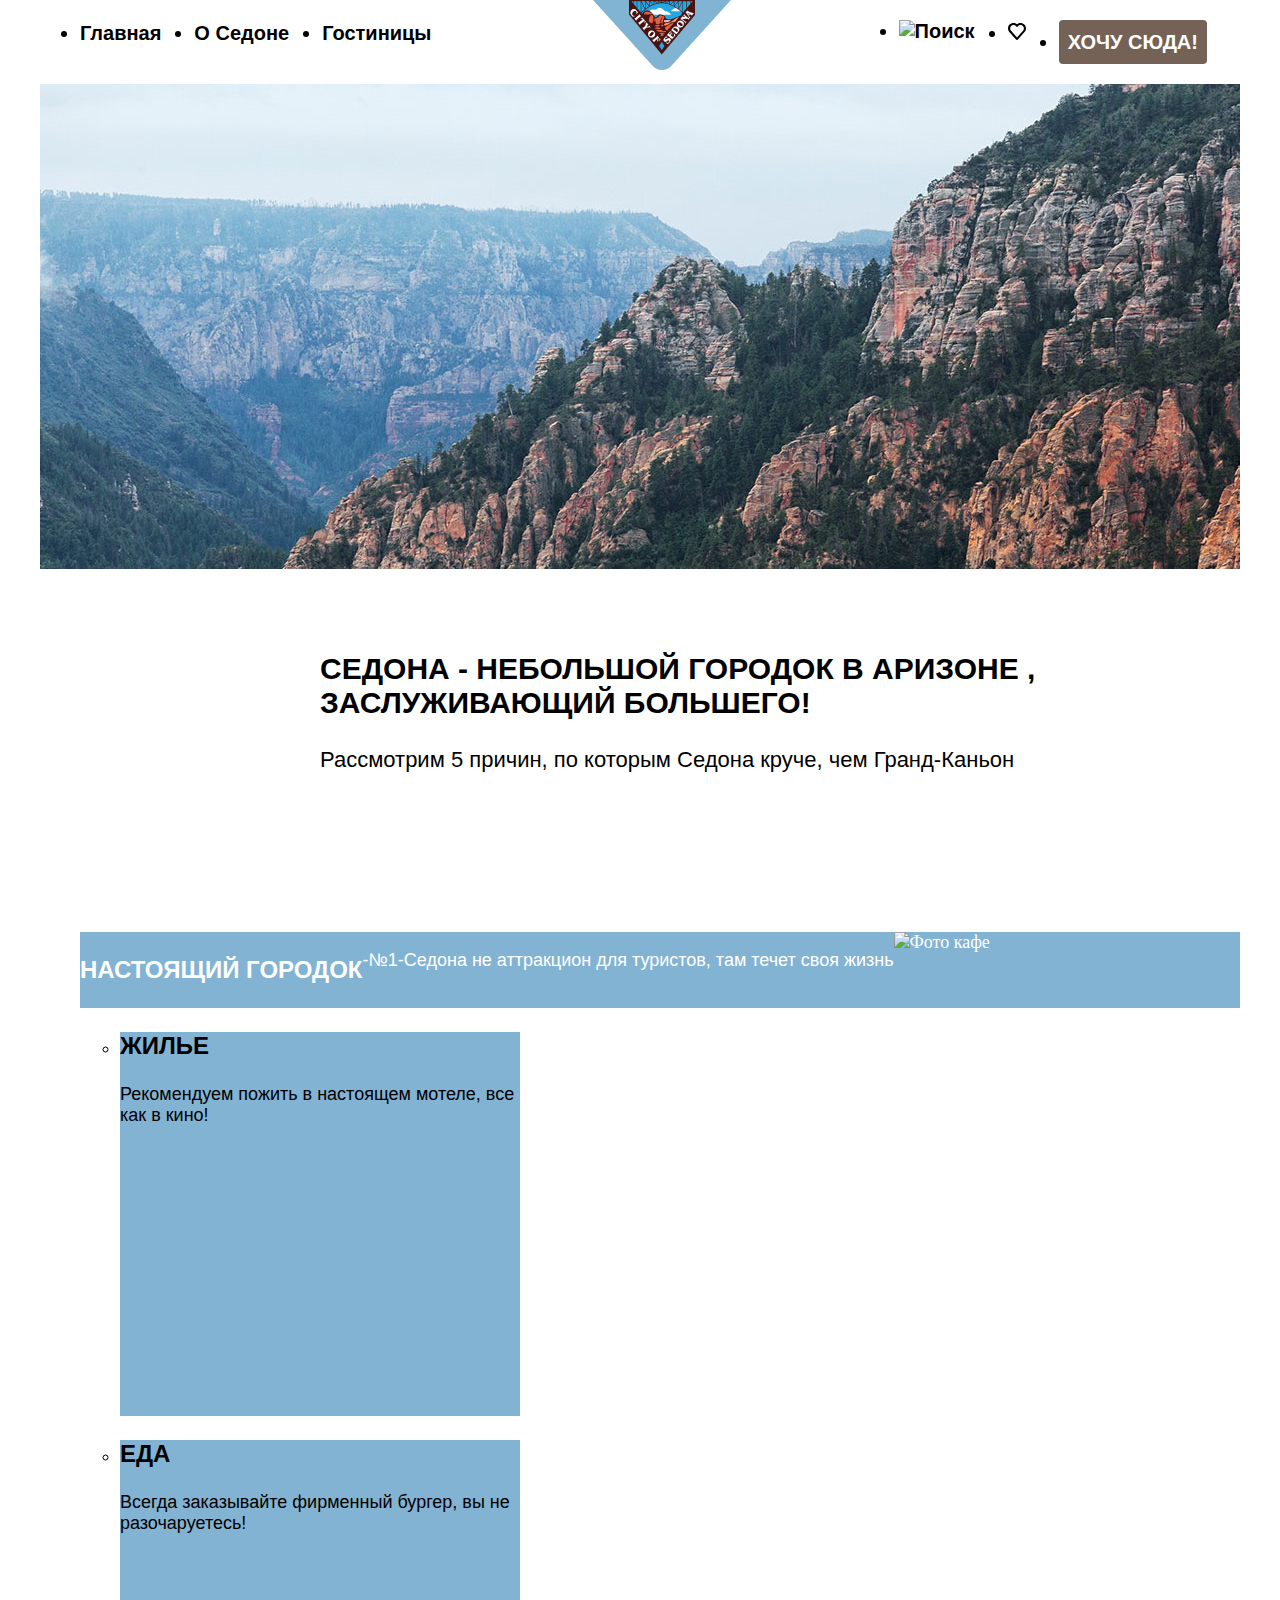
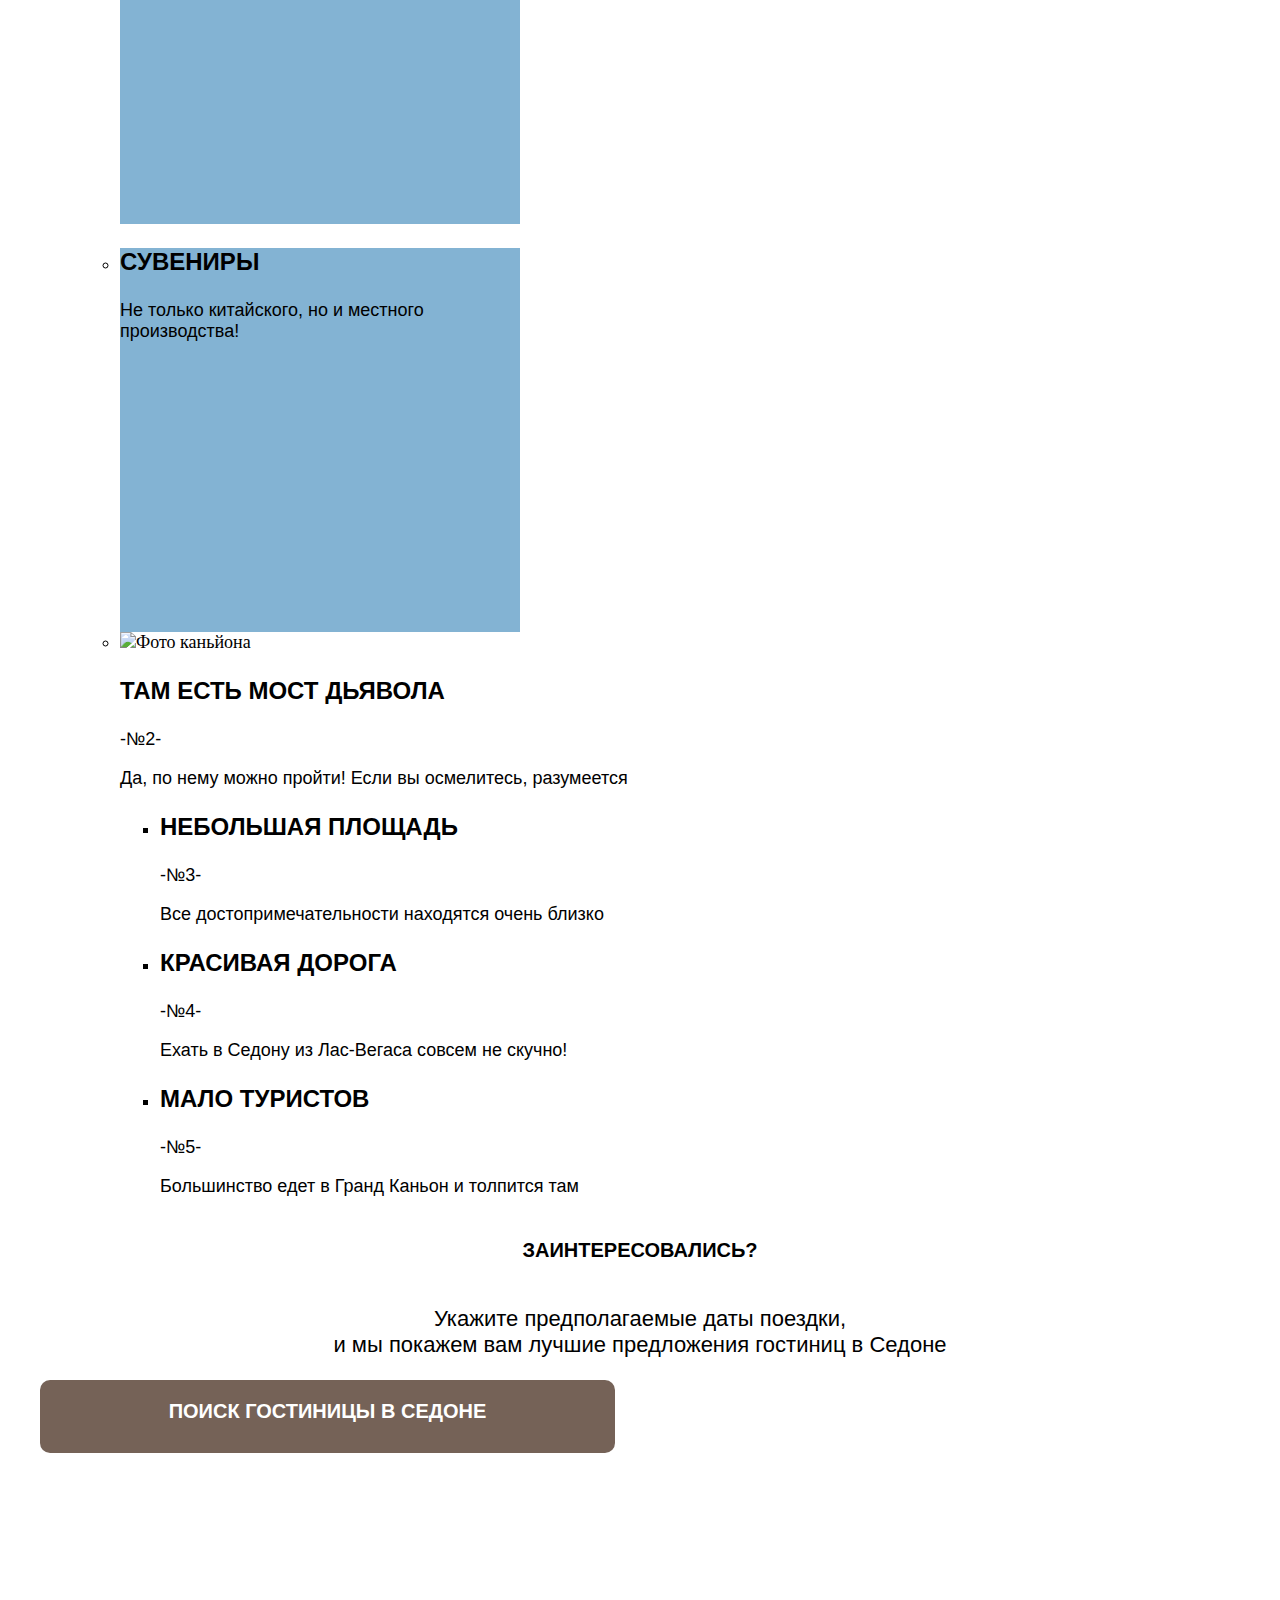
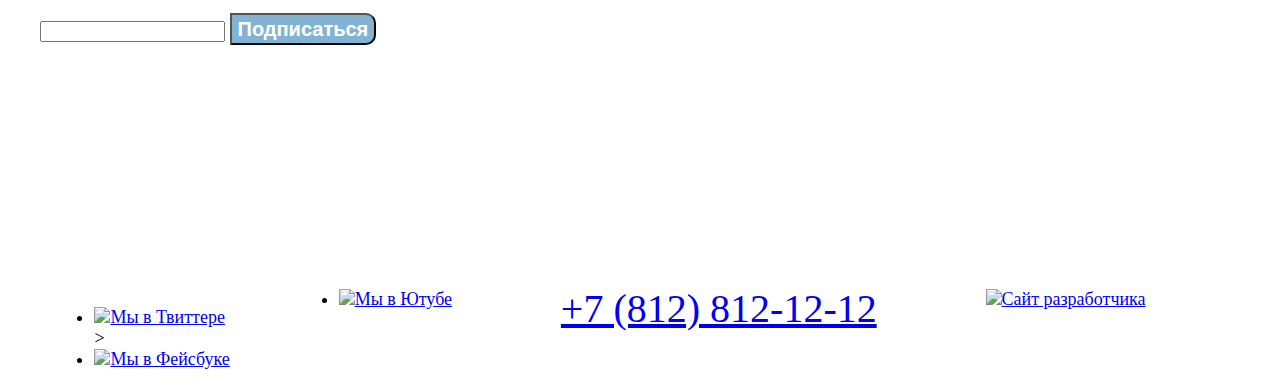
==== commit 5fe5a806: "стили и текст" ====
--- a/index.html
+++ b/index.html
@@ -1,15 +1,13 @@
 <!DOCTYPE html>
 <html lang="ru">
-
-<head>
-  <meta charset="utf-8">
-  <title>HTML Academy: Седона</title>
-  <link rel="stylesheet" type="text/css" href="./stylesheet/main.css">
-</head>
-
-<body>
-  <header class="header">
-        <nav class="navigation">
+  <head>
+    <meta charset="utf-8">
+    <title>HTML Academy: Седона</title>
+    <link rel="stylesheet" type="text/css" href="./stylesheet/main.css">
+  </head>
+  <body>
+    <header class="header">
+      <nav class="navigation">
         <ul class="navigation-list site-list">
           <li class="navigation-item">
             <a class="navigation-link" href="#">Главная</a>
@@ -21,118 +19,133 @@
             <a class="navigation-link" href="#">Гостиницы</a>
           </li>
         </ul>
-        <a class="navigation-link" href="catalog.html">
-          <img class="logo" src="" alt="Logo">
+        <a class="navigation-link" href="#">
+          <img class="logo" src="img/logotip.png" alt="Logo">
         </a>
         <ul class="navigation-list user-list">
           <li class="navigation-item">
             <img src="" alt="Поиск">
           </li>
           <li class="navigation-item">
-            <a class="navigation-link" href="#">Избранное</a>
+            <a class="navigation-link" href="#">
+              <img src="img/heart.svg" alt="Избранное">
+            </a>
           </li>
           <li class="navigation-item">
-            <a class="navigation-link" href="#">ХОЧУ СЮДА!</a>
+            <a class="navigation-link link-catalog" href="#">хочу сюда!</a>
           </li>
         </ul>
       </nav>
-  </header>
-  <main class="main-container">
-    <div class="page-container">
-    <div class="index-background">
-    </div>
-    <div class="main-screen">
-      <h1>Седона - небольшой городок в аризоне ,<br> заслуживающий большего!</h1>
-      <p> Рассмотрим 5 причин, по которым Седона круче, чем Гранд-Каньон</p>
-    </div>
-    </div>
-    <div>
-      <ul class="advantages">
-        <li class="advantages-item">
-          <h3 class="card-item">Настоящий городок</h3>
-          <p class="card-item-number">-№1-</p>
-          <p class="card">Седона не аттракцион для туристов, там течет своя жизнь</p>
-          <img src="img/photo-1.jpg" alt="Фото кафе">
-        <ul>
-        <li class="advantages-item">
-          <h3 class="advantages-card-item">Жилье</h3>
-          <p class="card">Рекомендуем пожить в настоящем мотеле, все как в кино!</p>
+    </header>
+    <main class="main-container">
+      <div class="page-container">
+        <div class="index-background"></div>
+        <div class="main-screen">
+          <h1>Седона - небольшой городок в аризоне , <br> заслуживающий большего! </h1>
+          <p> Рассмотрим 5 причин, по которым Седона круче, чем Гранд-Каньон</p>
+        </div>
+      </div>
+        <ul class="advantages">
+          <li class="advantages-item card-foto">
+            <h3 class="advantages-title">Настоящий городок</h3>
+            <p class="advantages-ordinal-number">-№1-</p>
+            <p class="advantages-text">Седона не аттракцион для туристов, там течет своя жизнь</p>
+            <img src="img/photo-1.jpg" alt="Фото кафе">
+          </li>
+            <ul class="cards-description">
+              <li class="advantages-card">
+                <h3 class="card-title">Жилье</h3>
+                <p class="cart-text">Рекомендуем пожить в настоящем мотеле, все как в кино!</p>
+              </li>
+              <li class="advantages-card">
+                <h3 class="card-title">Еда</h3>
+                <p class="card-text">Всегда заказывайте фирменный бургер, вы не разочаруетесь!</p>
+              </li>
+              <li class="advantages-card">
+                <h3 class="card-title">Сувениры</h3>
+                <p class="card-text">Не только китайского, но и местного производства!</p>
+              </li>
+            </ul>
+            <ul class="advantages-list">
+              <li class="advantages-item">
+                <img src="img/photo-2.jpg" alt="Фото каньйона">
+                <h3 class="advantages-title">там есть мост дьявола</h3>
+                <p class="advantages-ordinal-number">-№2-</p>
+                <p class="advantages-text">Да, по нему можно пройти! Если вы осмелитесь, разумеется</p>
+              </li>
+            <ul class="advantages-cards">
+              <li class="advantages-item">
+                <h3 class="advantages-title">небольшая площадь</h3>
+                <p class="advantages-ordinal-number">-№3-</p>
+                <p class="advantages-text">Все достопримечательности находятся очень близко</p>
+              </li>
+              <li class="advantages-item">
+                <h3 class="advantages-title">красивая дорога</h3>
+                <p class="advantages-ordinal-number">-№4-</p>
+                <p class="advantages-text">Ехать в Седону из Лас-Вегаса совсем не скучно!</p>
+              </li>
+              <li class="advantages-item">
+                <h3 class="advantages-title">мало туристов</h3>
+                <p class="advantages-ordinal-number">-№5-</p>
+                <p class="advantages-text">Большинство едет в Гранд Каньон и толпится там</p>
+              </li>
+            </ul>
+            </ul>
+        </ul>
+      <section class="search">
+        <h2 class="search-title">Заинтересовались?</h2>
+        <p class="search-text">Укажите предполагаемые даты поездки, <br> и мы покажем вам лучшие предложения гостиниц в Седоне </p>
+        <a class="search-link" href="#">
+          Поиск гостиницы в седоне
+        </a>
+      </section>
+      <section class="mailing">
+        <h2 class="mailing-title">подпишитесь на рассылку</h2>
+        <p class="mailing-info">
+          Только полезная информация и никакого спама, <br />
+          честное бойскаутское!
+        </p>
+        <form class="mailing-form" action="https://echo.htmlacademy.ru/courses" method="post">
+          <input class="mailing-input" type="text" name="e-mail">
+          <button class="mailgun-button" type="submit">Подписаться</button>
+        </form>
+      </section>
+      </div>
+    </main>
+    <footer class="page-footer">
+      <ul class="social-networks">
+        <li class="social-item">
+          <a
+            class="social-networks-link"
+            href="https://twitter.com/htmlacademy"
+          >
+            <img src="" alt="Мы в Твиттере" />
+          </a>
         </li>
-        <li class="advantages-card-item">
-          <h3 class="card-item">Еда</h3>
-          <p class="card">Всегда заказывайте фирменный бургер, вы не разочаруетесь!</p>
-        </li>
-        <li class="advantages-card-item">
-          <h3 class="card-item">Сувениры</h3>
-          <p class="card">Не только китайского, но и местного производства!</p>
-        </li>
-        </ul>
-        </li>
-        <li class="advantages-item">
-          <img src="img/photo-2.jpg" alt="Фото каньйона">
-          <h3 class="card-item">там есть мост дьявола</h3>
-          <p class="card-item-number">-№2-</p>
-          <p class="card">Да, по нему можно пройти! Если вы осмелитесь, разумеется</p>
-        </li>
-        <li class="advantages-item">
-          <h3 class="card-item">небольшая площадь</h3>
-          <p class="card-item-number">-№3-</p>
-          <p class="card">Все достопримечательности находятся очень близко</p>
-        </li>
-        <li class="advantages-item">
-          <h3 class="card-item">красивая дорога</h3>
-          <p class="card-item-number">-№4-</p>
-          <p>Ехать в Седону из Лас-Вегаса совсем не скучно!</p>
-        </li>
-        <li class="advantages-item">
-          <h3 class="card-item">мало туристов</h3>
-          <p class="card-item-number">-№5-</p>
-          <p class="card">Большинство едет в Гранд Каньон и толпится там</p>
+        >
+        <li class="social-item">
+          <a
+            class="social-networks-link"
+            href="https://www.facebook.com/htmlacademy"
+          >
+            <img src="" alt="Мы в Фейсбуке" />
+          </a>
         </li>
       </ul>
-    </div>
-    <section class="search">
-      <h2 class="search-title">Заинтересовались?</h2>
-      <p class="search-text">Укажите предполагаемые даты поездки, <br>
-        и мы покажем вам лучшие предложения гостиниц в Седоне</p>
-      <a class="search-link" href="#">
-        <p>Поиск гостиницы в седоне</p>
-      </a>
-    </section>
-    <section class="mailing">
-      <h2 class="mailing-title">подпишитесь на рассылку</h2>
-      <p class="mailing-info">Только полезная информация и никакого спама, <br> честное бойскаутское!</p>
-      <form class="mailgun" action="https://echo.htmlacademy.ru/courses" method="post">
-        <input type="text" name="e-mail">
-        <button class="mailgun-type" type="submit">Подписаться</button>
-      </form>
-    </section>
-  </div>
-  </main>
-  <footer class="page-footer">
-    <ul class="social-networks">
       <li class="social-item">
-        <a class="social-networks-user" href="https://twitter.com/htmlacademy">
-          <img src="" alt="Мы в Твиттере">
-        </a>
-      </li>>
-      <li class="social-item">
-        <a class="social-networks-user" href="https://www.facebook.com/htmlacademy">
-          <img src="" alt="Мы в Фейсбуке">
+        <a
+          class="social-networks-link"
+          href="https://www.youtube.com/htmlacademy"
+        >
+          <img src="" alt="Мы в Ютубе" />
         </a>
       </li>
-    </ul>
-      <li class="social-item">
-        <a class="social-networks-user" href="https://www.youtube.com/htmlacademy">
-          <img src="" alt="Мы в Ютубе">
-        </a>
-      </li>
-        <a class="social-contact-number" href="tel:+78128121212">
-        <p> +7 (812) 812-12-12 </p>
-        </a>
-          <a class="social-adress" href="https://htmlacademy.ru">
-          <img src="img/logo_htmlacademy.svg" alt="Сайт разработчика">
-        </a>
-  </footer>
-</body>
-</html>     +      <a class="social-contact-number" href="tel:+78128121212">
+        +7 (812) 812-12-12
+      </a>
+      <a class="social-address" href="https://htmlacademy.ru">
+        <img src="img/logo_htmlacademy.svg" alt="Сайт разработчика" />
+      </a>
+    </footer>
+  </body>
+</html>--- a/stylesheet/main.css
+++ b/stylesheet/main.css
@@ -14,7 +14,7 @@
   font-display: swap;
 }
 
-html{
+html {
   height: 100%;
 }
 
@@ -25,7 +25,7 @@
   min-height: 100%;
   font-family: "PT Sans";
   font-style: normal;
-  font-size: 16px;
+  font-size: 18px;
 }
 
 .main-container {
@@ -33,7 +33,7 @@
 }
 
 .index-background {
-  background: url("../img/welcome.png"),url("../img/index-background.png ");
+  background: url("../img/welcome.png"),url("../img/index-background.jpg");
   background-repeat: no-repeat, no-repeat;
   background-position:center;
   width: 1200px;
@@ -51,6 +51,16 @@
   margin: 0 auto;
 }
 
+.navigation-link.link-catalog {
+  display:block;
+  text-transform: uppercase;
+  background-color: #756257;
+  color: #ffffff;
+  text-align: center;
+  padding: 9px;
+  border-radius: 4px;
+}
+
 .navigation-link{
   font-family: "PT Sans", sans-serif;
   line-height: 26px;
@@ -83,6 +93,7 @@
 }
 
 .main-screen p {
+  line-height: 36px;
   font-size: 22px;
   font-weight: 400;
 }
@@ -106,7 +117,7 @@
   color: #ffffff;
 }
 
-.advantages h2 {
+.advantages h3 {
   font-family: "PT Sans", sans-serif;
   font-size: 24px;
   font-weight: 700;
@@ -119,26 +130,217 @@
   font-weight: 400;
 }
 
-.advantages-home
-  .advantages-gift
-  .advantages-area
-  .advantages-root
-  .advantages-tourist {
+.card-foto {
+  margin:0;
+  padding: 0;
+  display:flex;
   background: #83b3d3;
-}
-
-.advantages-food {
-  background: #ffffff;
-}
-
-.advantages {
-
-}
-
-.search-question {
-  text-transform: uppercase;
-}
-
-.search-hostels {
+  color: #ffffff;
+}
+
+.advantages-card {
+  width: 400px;
+  height: 384px;
+  background: #83b3d3;
+}
+
+.search {
+  display: flex;
+  width: 1200px;
+  flex-direction: column;
+  text-align: center;
+}
+
+.search-title {
+  font-family: "PT Sans", sans-serif;
+  font-size: 20px;
+  font-weight: 700;
+  text-transform: uppercase;
+  line-height: 36px;
+}
+
+.search-text {
+  font-family: "PT Sans", sans-serif;
+  font-size: 22px;
+  font-weight: 400;
+  line-height: 26px;
+}
+
+
+.search-link {
+  font-family: "PT Sans", sans-serif;
+  font-size: 20px;
+  font-weight: 700;
+  text-transform: uppercase;
+  text-decoration: none;
+  line-height: 36px;
+  display: block;
+  width: 575px;
+  height: 60px;
   background-color: #756257;
-}
+  color: #ffffff;
+  text-align: center;
+  border-radius: 10px;
+  padding-top:13px;
+}
+
+.mailing {
+  background: url("../img/background.jpg");
+  background-repeat: no-repeat;
+  background-position:center;
+  width: 1200px;
+  height: 411px;
+}
+
+.mailing-title {
+  font-family: "PT Sans", sans-serif;
+  font-size: 30px;
+  font-weight: 700;
+  line-height: 36px;
+  color: #ffffff;
+  text-transform: uppercase;
+}
+
+.mailing-info {
+  font-family: "PT Sans", sans-serif;
+  font-size: 22px;
+  font-weight: 400;
+  line-height: 26px;
+  color: #ffffff;
+}
+
+.mailing-form {
+  border-radius: 10px;
+}
+
+.mailgun-button {
+  font-family: "PT Sans", sans-serif;
+  font-size: 20px;
+  font-weight: 700;
+  line-height: 26px;
+  color: #ffffff;
+  background-color: #83B3D3;
+  border-radius: 0px 10px 10px 0px;
+}
+
+.filter-container {
+  font-family: "PT Sans", sans-serif;
+  color: #ffffff;
+  background: url("../img/catalog/catalog-background\ 1.jpg");
+  background-repeat: no-repeat;
+  background-position:center;
+  width: 1200px;
+  height: 411px;
+  display:flex;
+}
+
+.breadcrumbs-container h1 {
+  font-size: 60px;
+  font-weight: 700;
+  line-height: 78px;
+}
+
+.apply {
+  background-color: #83B3D3;
+}
+
+.filter-search {
+  font-family: "PT Sans", sans-serif;
+  font-size: 30px;
+  font-weight: 700;
+  line-height: 39px;
+  text-transform: uppercase;
+}
+
+.foto-hotels {
+  width: 180px;
+  height: 120px;
+}
+
+.name-hotel {
+  font-family: "PT Sans", sans-serif;
+  font-size: 24px;
+  font-weight: 700;
+  line-height: 31px;
+}
+
+.button-hotels-more {
+  font-size: 16px;
+  font-weight: 700;
+  text-transform: uppercase;
+  text-decoration: none;
+  background-color:#756257;
+  color: #ffffff;
+  text-align: center;
+  width: 151px;
+  height: 37px;
+  padding:9px;
+  border-radius: 4px;
+}
+
+.hotels-link {
+  font-size: 16px;
+  font-weight: 700;
+  text-transform: uppercase;
+  text-decoration: none;
+  background-color: #83B3D3;
+  color: #ffffff;
+  text-align: center;
+  padding:9px;
+  border-radius: 4px;
+}
+
+.hotels-link.selected-link {
+  background-color:#7DB54F;
+  border-radius: 4px;
+}
+
+.rating {
+  font-size: 16px;
+  text-transform: uppercase;
+}
+
+.button-load {
+  font-size: 20px;
+  text-align: center;
+  text-transform: uppercase;
+  color: #ffffff;
+  width: 625px;
+  height: 55px;
+  background-color: #83B3D3;
+  border: 0;
+}
+
+.select-number {
+  width: 160px;
+  height: 48px;
+  border: 2px solid #E6E6E6;
+}
+
+.pagination {
+  background-color: #ffffff;
+}
+
+.pagination-link {
+  color: #ffffff;
+  background-color: #83B3D3;
+  text-decoration: none;
+  line-height: 20px;
+  font-weight: 700;
+}
+
+.pagination-current {
+  color: #242424;
+  background-color: #F2F2F2;
+}
+
+.social-contact-number {
+  font-size: 40px;
+  line-height: 40px;
+}
+
+.page-footer {
+  display: flex;
+  width: 1200px;
+  justify-content: space-around;
+}
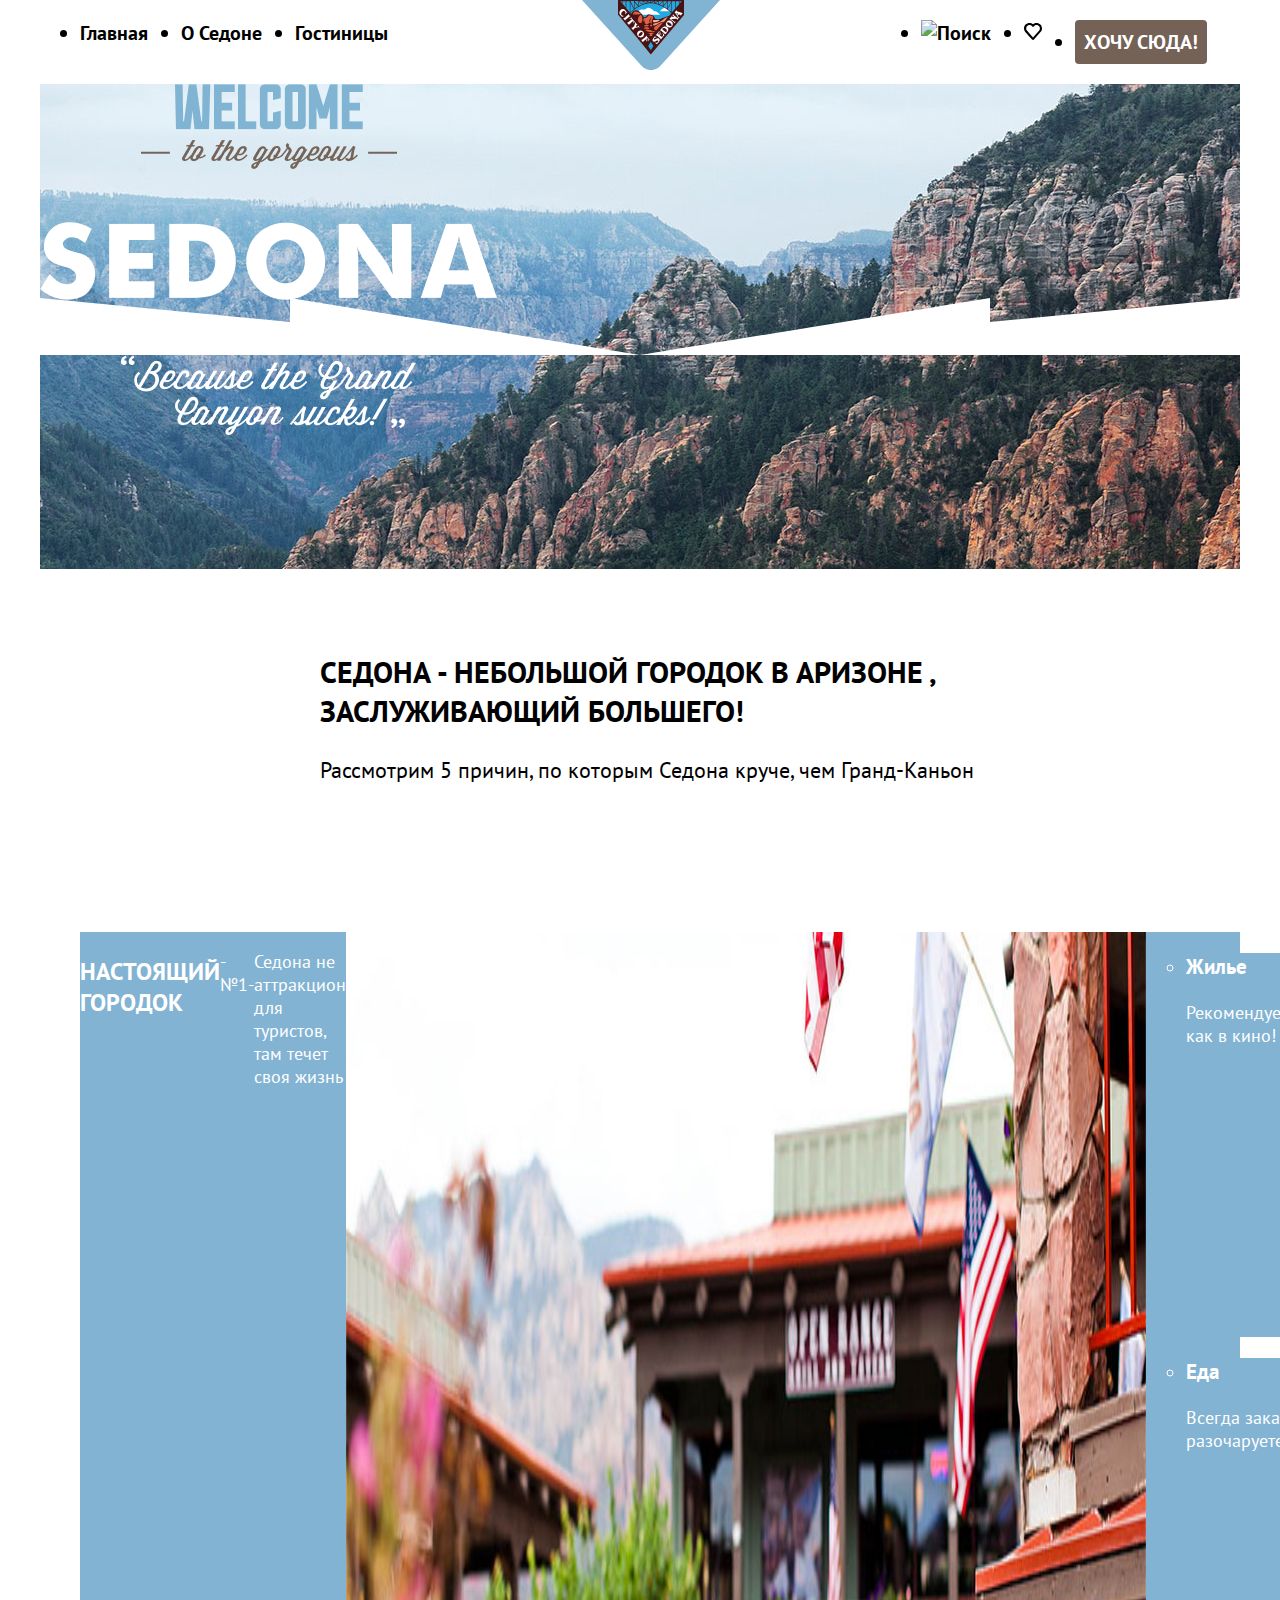
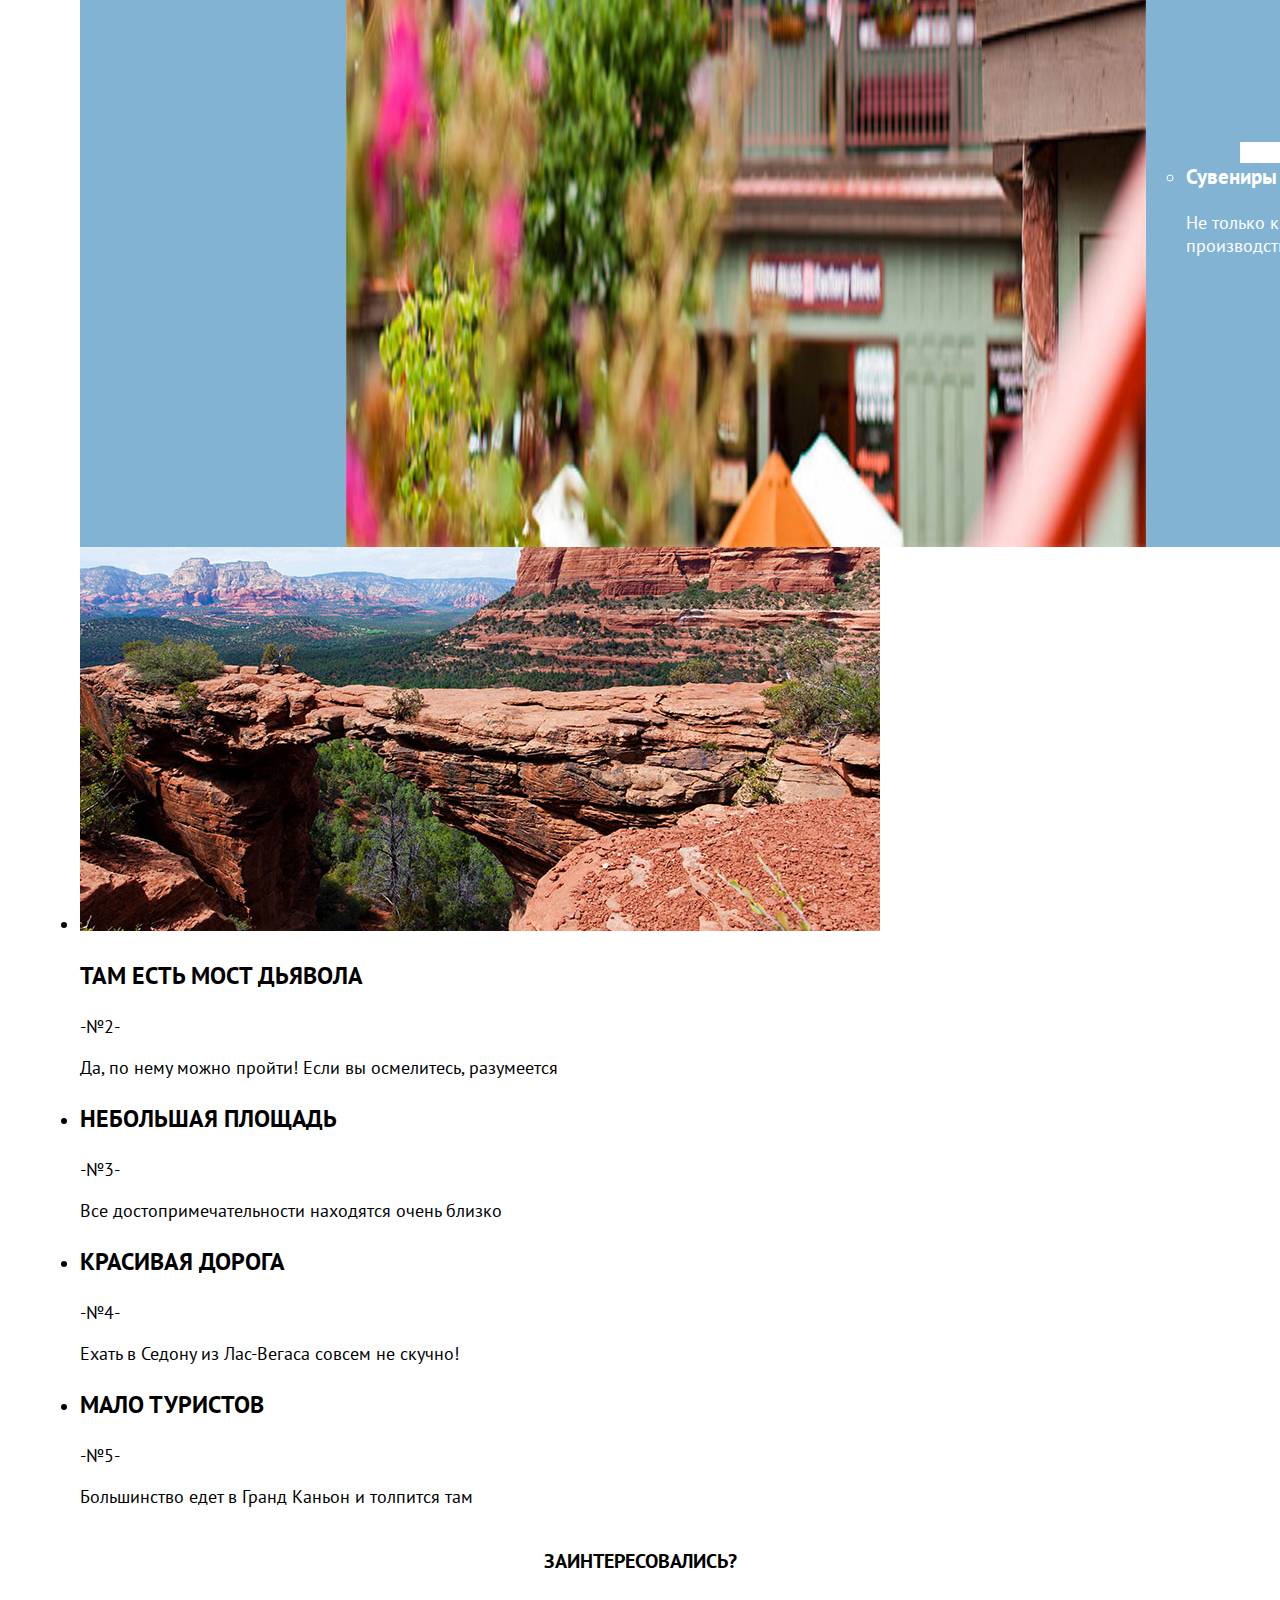
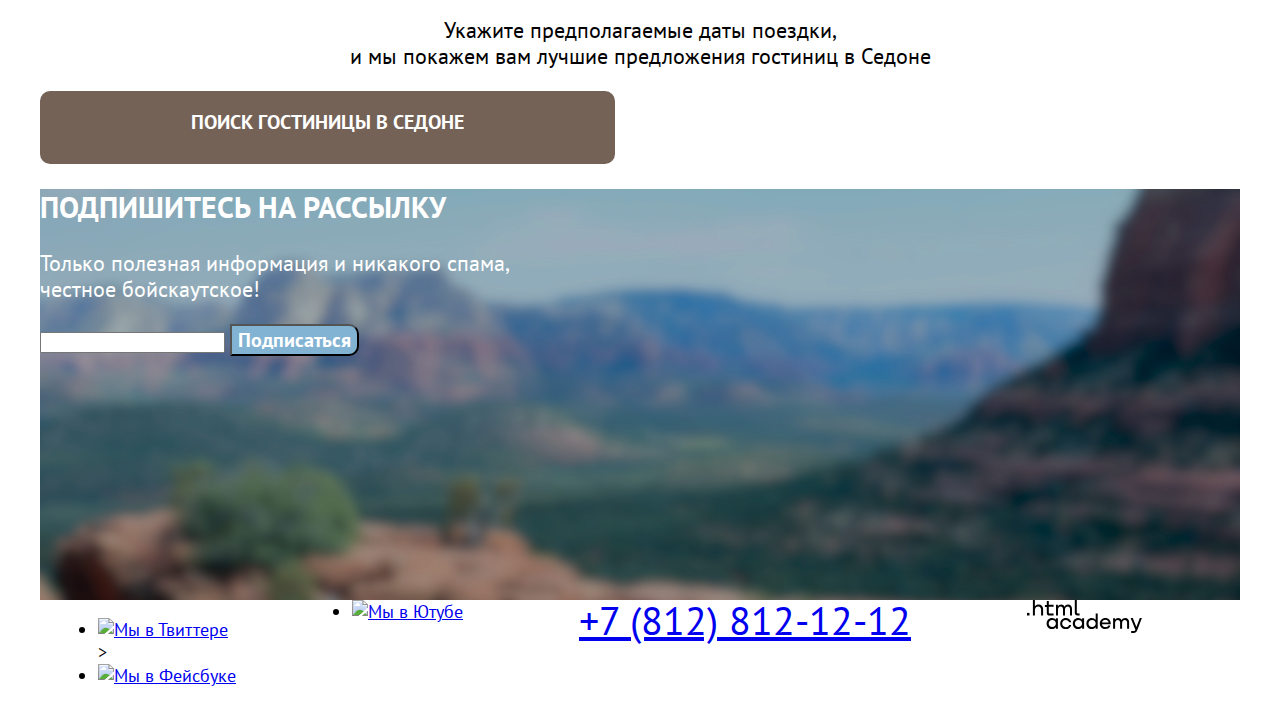
==== commit ef4740e6: "Merge pull request #1 from AnastasiiaSeed/master" ====
--- a/index.html
+++ b/index.html
@@ -20,7 +20,7 @@
           </li>
         </ul>
         <a class="navigation-link" href="#">
-          <img class="logo" src="img/logotip.png" alt="Logo">
+          <img class="logo" src="img/sedonalogo.svg" alt="Logo">
         </a>
         <ul class="navigation-list user-list">
           <li class="navigation-item">
@@ -39,47 +39,47 @@
     </header>
     <main class="main-container">
       <div class="page-container">
-        <div class="index-background"></div>
+        <div class="index-background">
+          <img class="logo" src="img/welcome.png" alt="Logo">
+        </div>
         <div class="main-screen">
-          <h1>Седона - небольшой городок в аризоне , <br> заслуживающий большего! </h1>
-          <p> Рассмотрим 5 причин, по которым Седона круче, чем Гранд-Каньон</p>
+          <h1 class="slide-title">Седона - небольшой городок в аризоне , <br> заслуживающий большего! </h1>
+          <p class="advantage-title"> Рассмотрим 5 причин, по которым Седона круче, чем Гранд-Каньон</p>
         </div>
       </div>
-        <ul class="advantages">
+      <ul class="advantages">
           <li class="advantages-item card-foto">
             <h3 class="advantages-title">Настоящий городок</h3>
             <p class="advantages-ordinal-number">-№1-</p>
             <p class="advantages-text">Седона не аттракцион для туристов, там течет своя жизнь</p>
             <img src="img/photo-1.jpg" alt="Фото кафе">
+          <ul class="cards-description">
+            <li class="advantages-card">
+              <h3 class="card-title">Жилье</h3>
+              <p class="cart-text">Рекомендуем пожить в настоящем мотеле, все как в кино!</p>
+            </li>
+            <li class="advantages-card">
+              <h3 class="card-title">Еда</h3>
+              <p class="card-text">Всегда заказывайте фирменный бургер, вы не разочаруетесь!</p>
+            </li>
+            <li class="advantages-card">
+              <h3 class="card-title">Сувениры</h3>
+              <p class="card-text">Не только китайского, но и местного производства!</p>
+            </li>
+          </ul>
           </li>
-            <ul class="cards-description">
-              <li class="advantages-card">
-                <h3 class="card-title">Жилье</h3>
-                <p class="cart-text">Рекомендуем пожить в настоящем мотеле, все как в кино!</p>
-              </li>
-              <li class="advantages-card">
-                <h3 class="card-title">Еда</h3>
-                <p class="card-text">Всегда заказывайте фирменный бургер, вы не разочаруетесь!</p>
-              </li>
-              <li class="advantages-card">
-                <h3 class="card-title">Сувениры</h3>
-                <p class="card-text">Не только китайского, но и местного производства!</p>
-              </li>
-            </ul>
-            <ul class="advantages-list">
-              <li class="advantages-item">
+          <li class="advantages-item">
                 <img src="img/photo-2.jpg" alt="Фото каньйона">
                 <h3 class="advantages-title">там есть мост дьявола</h3>
                 <p class="advantages-ordinal-number">-№2-</p>
                 <p class="advantages-text">Да, по нему можно пройти! Если вы осмелитесь, разумеется</p>
-              </li>
-            <ul class="advantages-cards">
-              <li class="advantages-item">
+            </li>
+          <li class="advantages-item">
                 <h3 class="advantages-title">небольшая площадь</h3>
                 <p class="advantages-ordinal-number">-№3-</p>
                 <p class="advantages-text">Все достопримечательности находятся очень близко</p>
-              </li>
-              <li class="advantages-item">
+          </li>
+                <li class="advantages-item">
                 <h3 class="advantages-title">красивая дорога</h3>
                 <p class="advantages-ordinal-number">-№4-</p>
                 <p class="advantages-text">Ехать в Седону из Лас-Вегаса совсем не скучно!</p>
@@ -91,7 +91,7 @@
               </li>
             </ul>
             </ul>
-        </ul>
+      </ul>
       <section class="search">
         <h2 class="search-title">Заинтересовались?</h2>
         <p class="search-text">Укажите предполагаемые даты поездки, <br> и мы покажем вам лучшие предложения гостиниц в Седоне </p>
--- a/stylesheet/main.css
+++ b/stylesheet/main.css
@@ -2,7 +2,7 @@
   font-family: "PT Sans";
   font-style: normal;
   font-weight: 400;
-  src: url("fonts/ptsans-400.woff2") format("woff2");
+  src: url("../fonts/ptsans-400.woff2") format("woff2");
   font-display: swap;
 }
 
@@ -10,7 +10,7 @@
   font-family: "PT Sans";
   font-style: normal;
   font-weight: 700;
-  src: url("fonts/pt-sans-bold.woff2") format("woff2");
+  src: url("../fonts/ptsans-700.woff2") format("woff2");
   font-display: swap;
 }
 
@@ -33,7 +33,7 @@
 }
 
 .index-background {
-  background: url("../img/welcome.png"),url("../img/index-background.jpg");
+  background: url("../img/background-white.svg"),url("../img/index-background.jpg");
   background-repeat: no-repeat, no-repeat;
   background-position:center;
   width: 1200px;
@@ -61,7 +61,7 @@
   border-radius: 4px;
 }
 
-.navigation-link{
+.navigation-link {
   font-family: "PT Sans", sans-serif;
   line-height: 26px;
   font-weight: 700;
@@ -86,13 +86,13 @@
   margin-right: 33px;
 }
 
-.main-screen h1 {
+.slide-title{
   font-size: 30px;
   font-weight: 700;
   text-transform: uppercase;
 }
 
-.main-screen p {
+.advantage-title {
   line-height: 36px;
   font-size: 22px;
   font-weight: 400;
@@ -117,14 +117,14 @@
   color: #ffffff;
 }
 
-.advantages h3 {
+.advantages-title {
   font-family: "PT Sans", sans-serif;
   font-size: 24px;
   font-weight: 700;
   text-transform: uppercase;
 }
 
-.advantages p {
+.advantages-text {
   font-family: "PT Sans", sans-serif;
   font-size: 18px;
   font-weight: 400;
@@ -166,7 +166,6 @@
   line-height: 26px;
 }
 
-
 .search-link {
   font-family: "PT Sans", sans-serif;
   font-size: 20px;
@@ -234,7 +233,7 @@
   display:flex;
 }
 
-.breadcrumbs-container h1 {
+.filter-container h1 {
   font-size: 60px;
   font-weight: 700;
   line-height: 78px;
